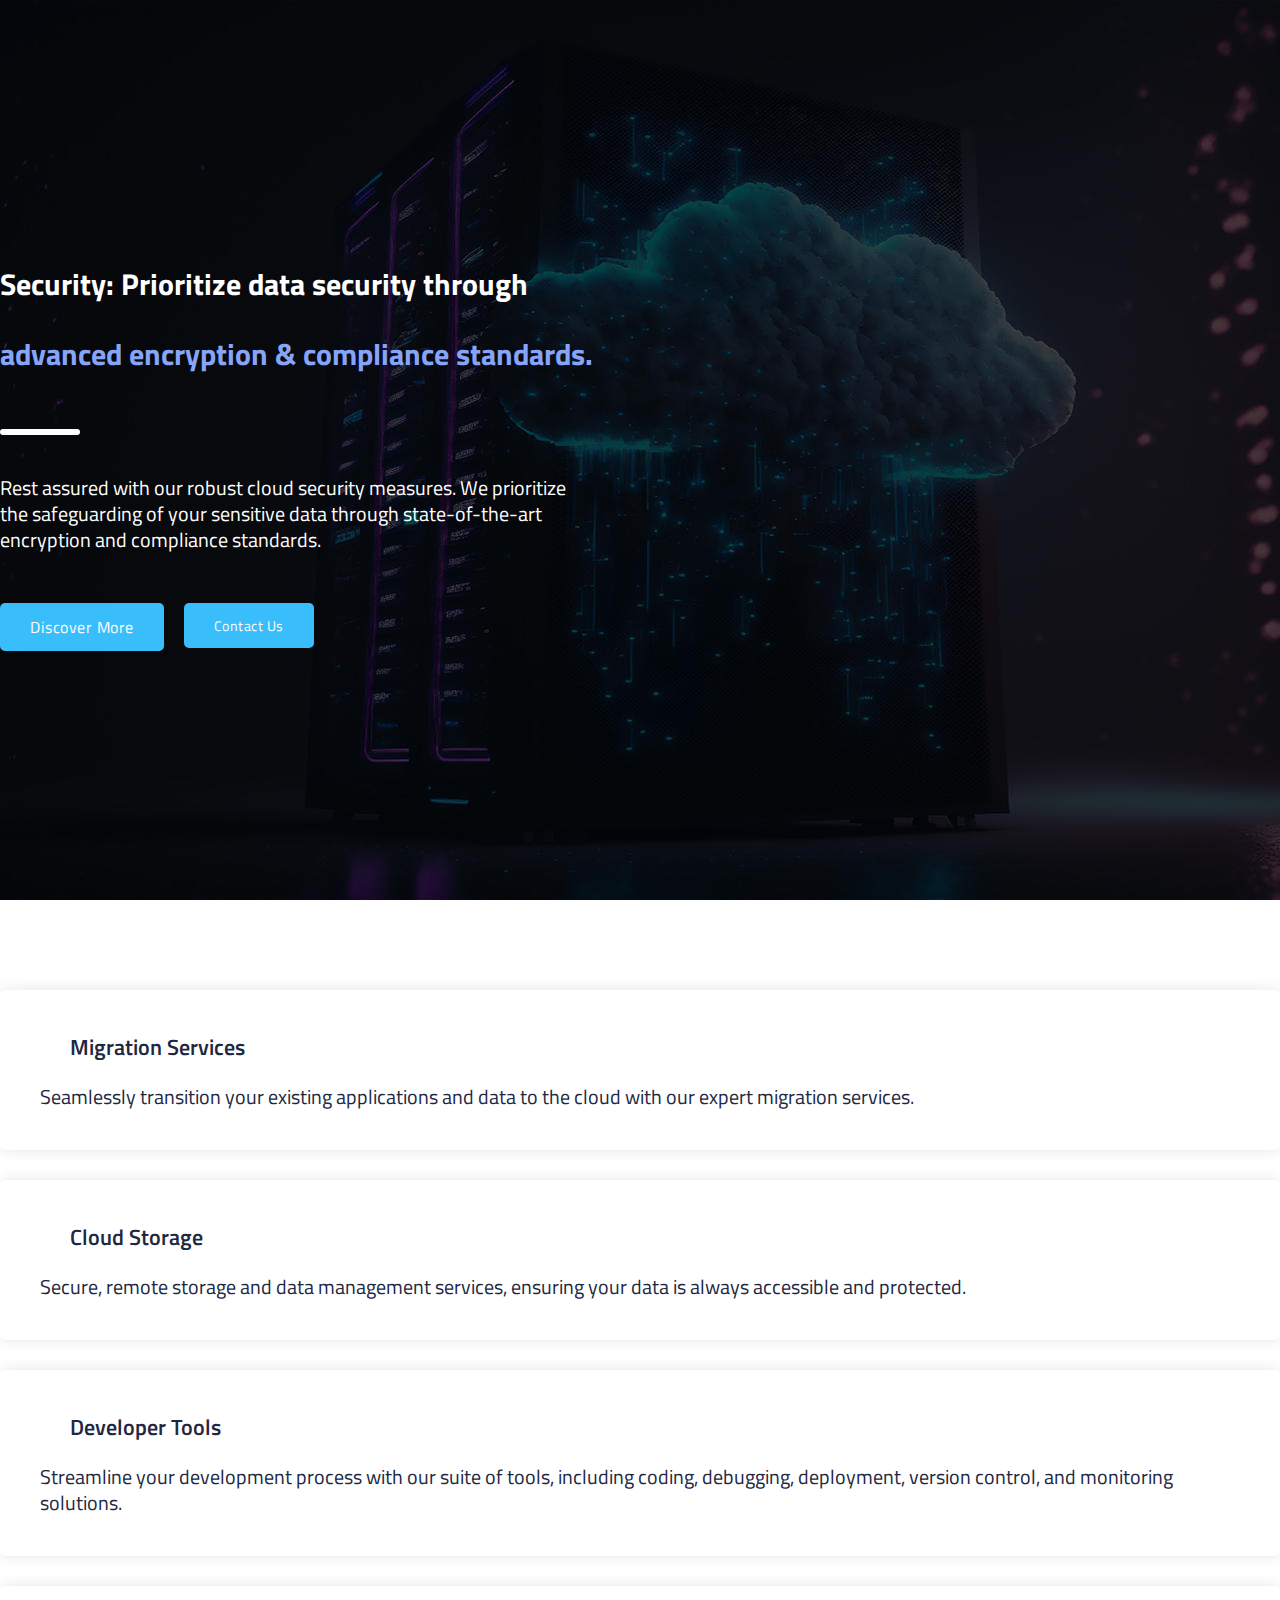
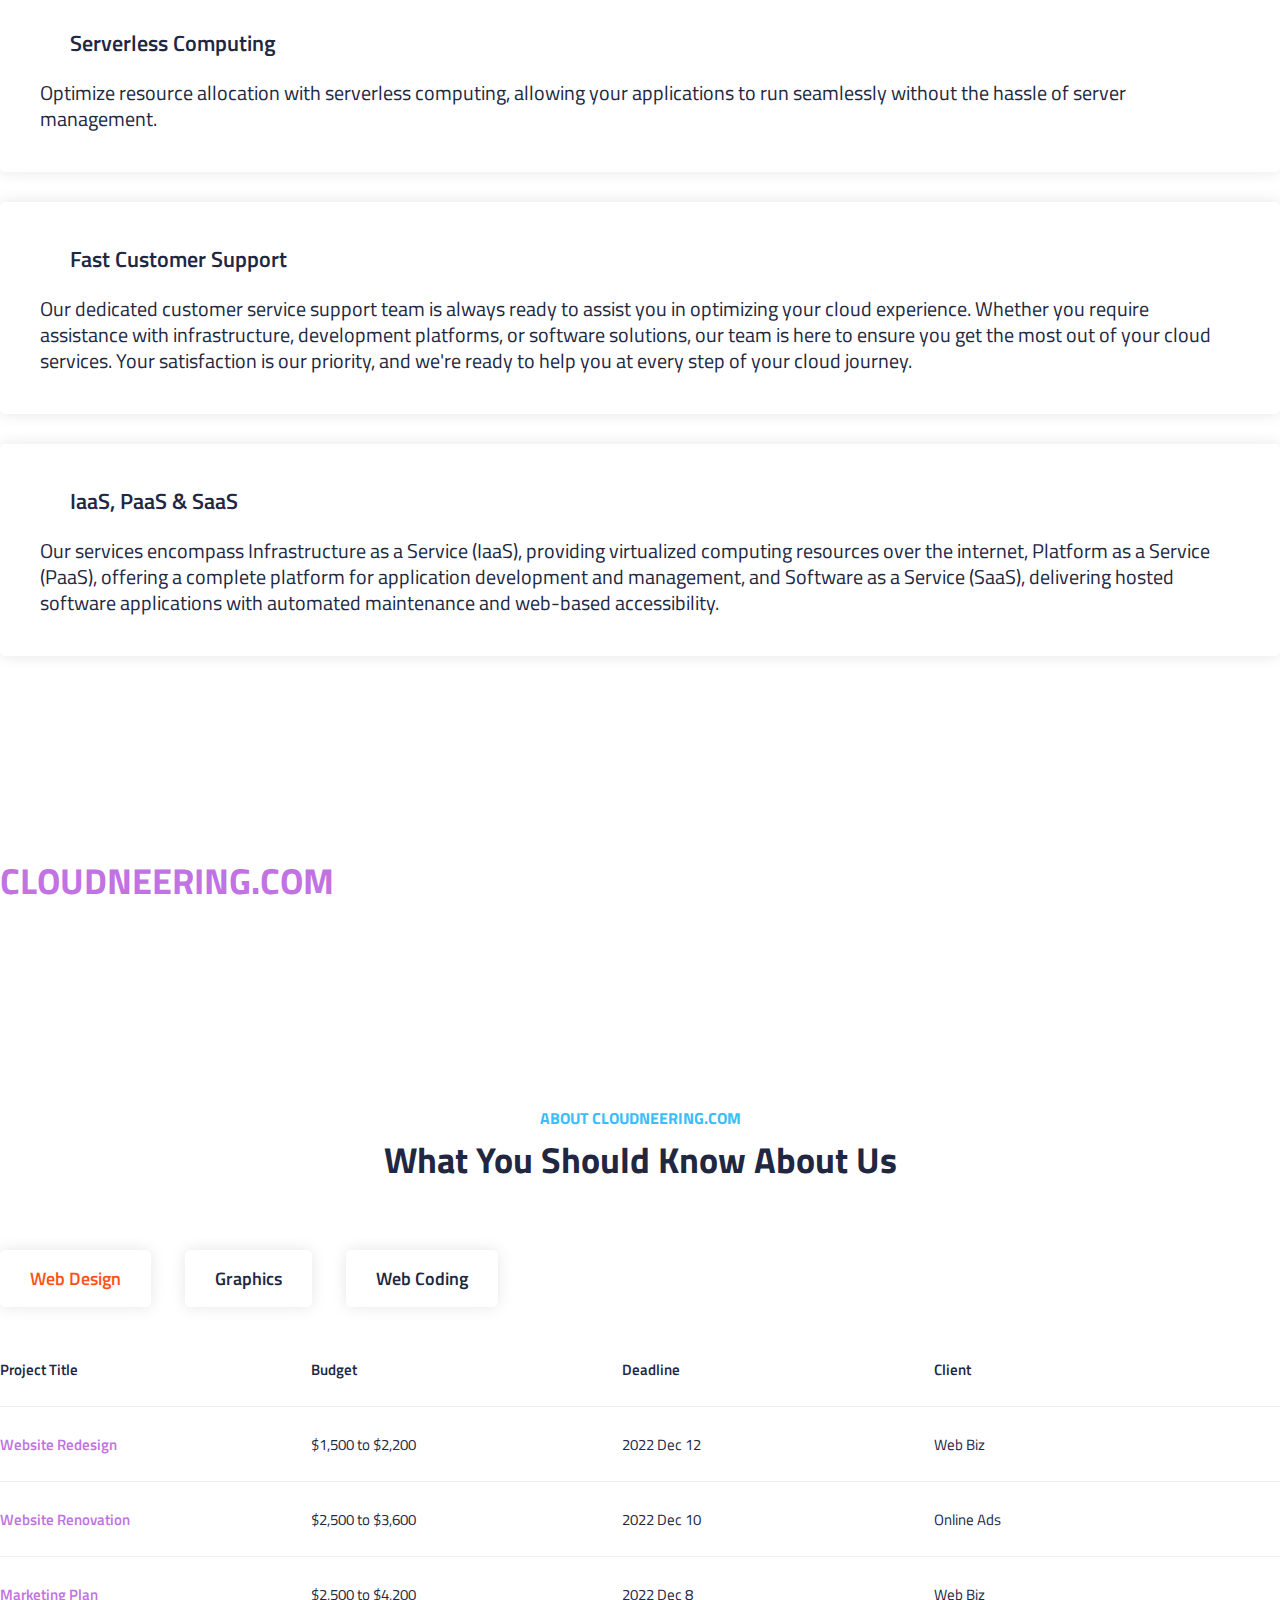
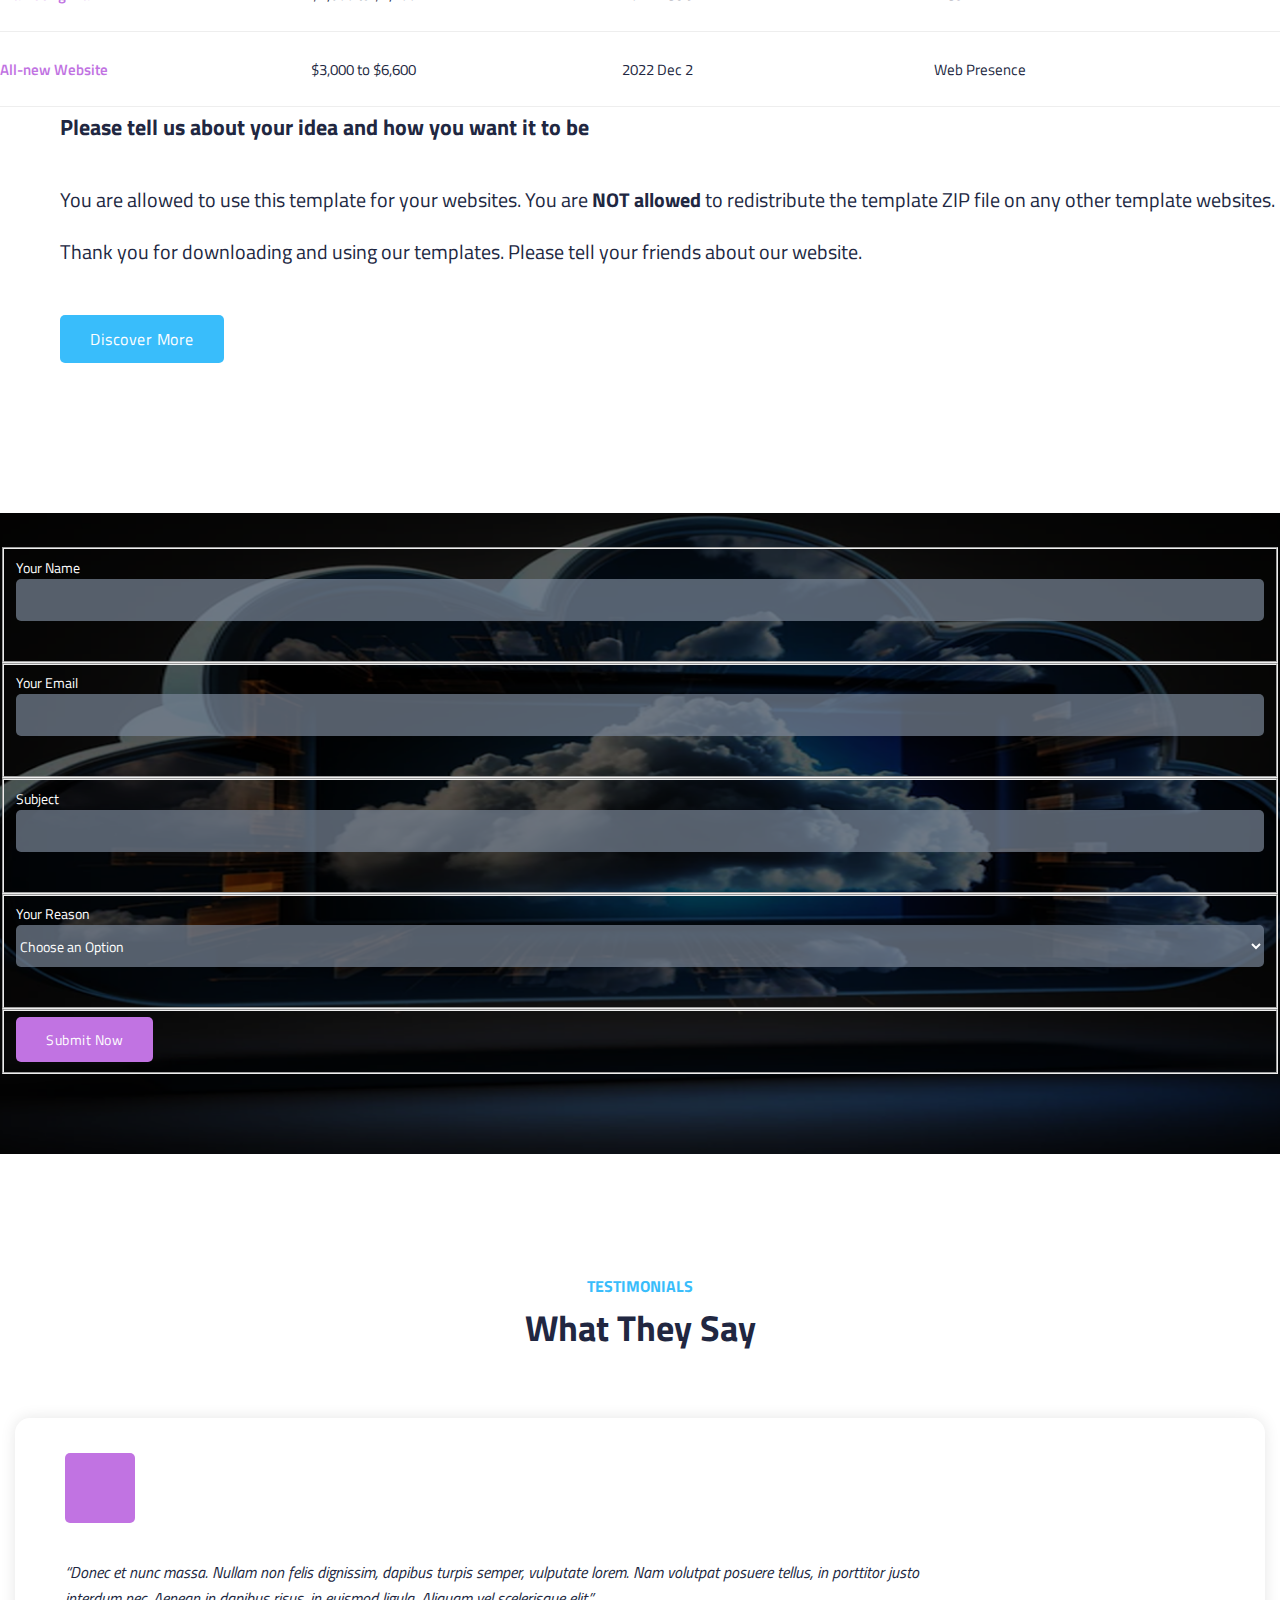
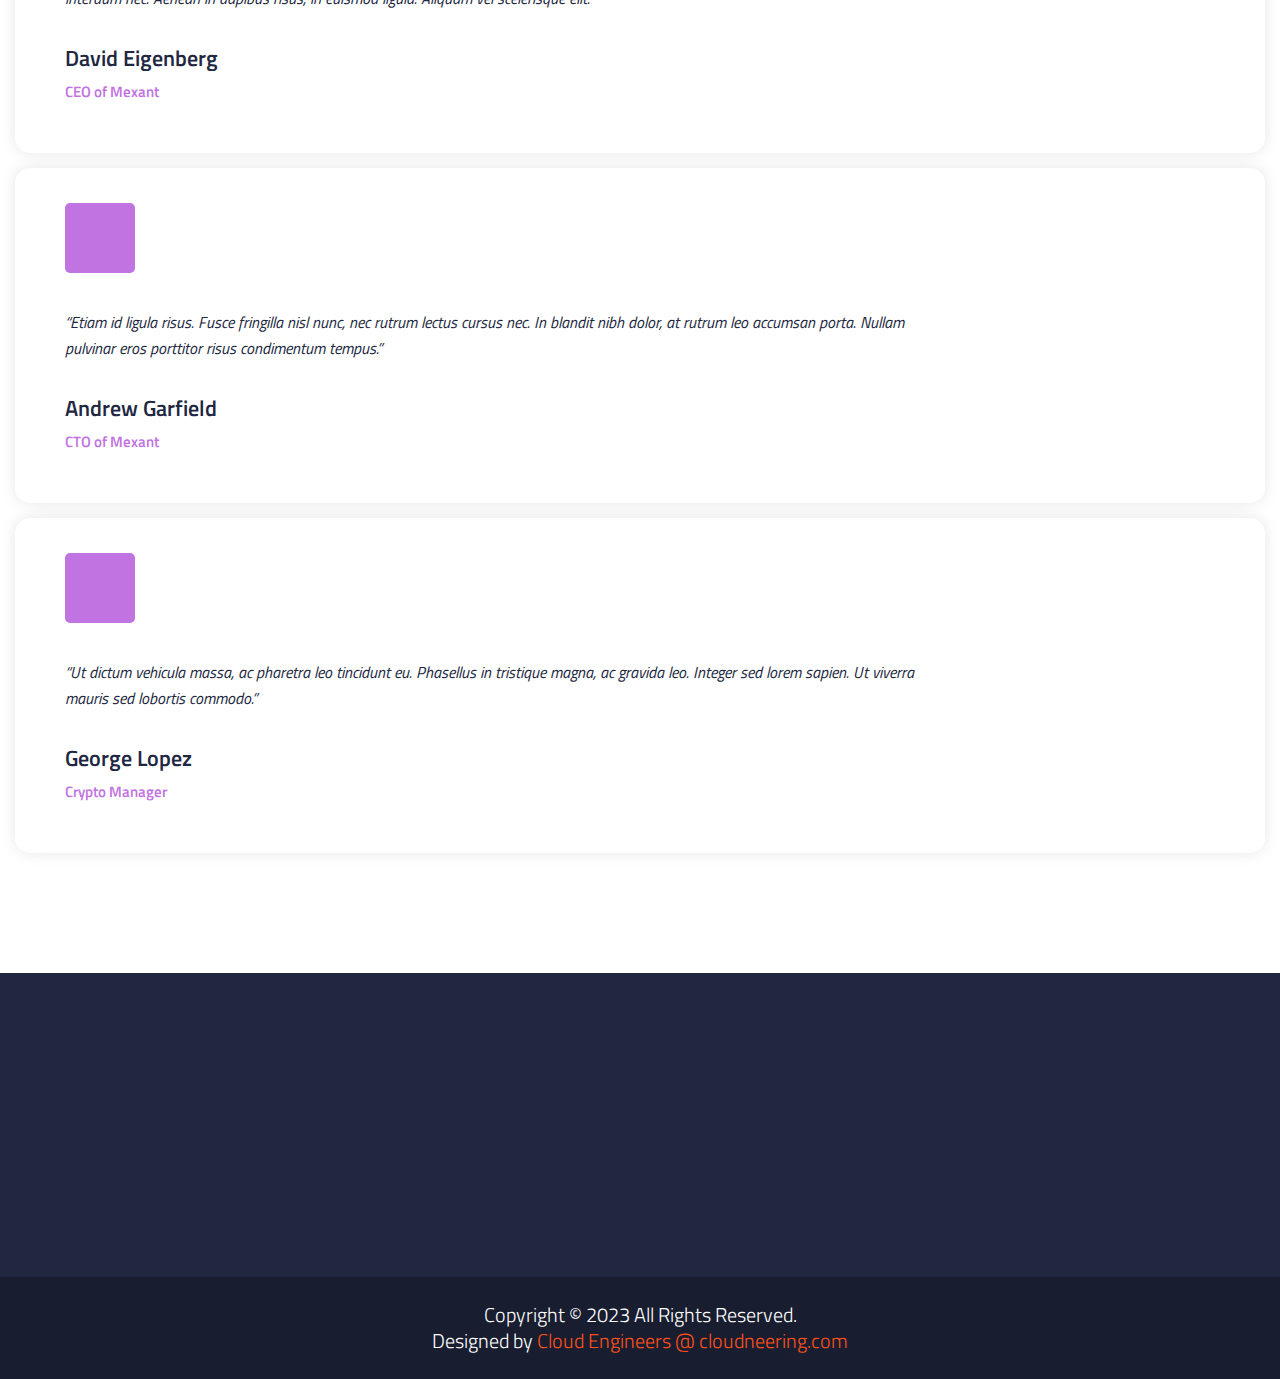
==== index.html @ 6d10576a "Updated the footer" ====
<!DOCTYPE html>
<html lang="en">

  <head>

    <meta charset="utf-8">
    <meta name="viewport" content="width=device-width, initial-scale=1, shrink-to-fit=no">
    <meta name="description" content="">
    <meta name="author" content="">
    <link href="https://fonts.googleapis.com/css2?family=Poppins:wght@100;200;300;400;500;600;700;800;900&display=swap" rel="stylesheet">

    <title>Cloudneering</title>

    <!-- Bootstrap core CSS -->
    <link href="vendor/bootstrap/css/bootstrap.min.css" rel="stylesheet">
    


    <!-- Additional CSS Files -->
    <link rel="stylesheet" href="assets/css/fontawesome.css">
    <link rel="stylesheet" href="assets/css/templatemo-574-mexant.css">
    <link rel="stylesheet" href="assets/css/owl.css">
    <link rel="stylesheet" href="assets/css/animate.css">
    <link rel="stylesheet" href="https://unpkg.com/swiper@7/swiper-bundle.min.css">
<!--

TemplateMo 574 Mexant

https://templatemo.com/tm-574-mexant

-->
  </head>

<body>


  <!-- ***** Header Area Start ***** -->
  <header class="header-area header-sticky">
      <div class="container">
          <div class="row">
              <div class="col-12">
                  <nav class="main-nav">
                      <!-- ***** Logo Start ***** -->
                      <a href="index.html" class="logo">
                          <img src="assets/images/logo.png" alt="">
                      </a>
                      <!-- ***** Logo End ***** -->
                      <!-- ***** Menu Start ***** -->
                      <ul class="nav">
                          <li class="scroll-to-section"><a href="#top" class="active">Home</a></li>
                          <li class="scroll-to-section"><a href="#services">Services</a></li>
                          <li class="scroll-to-section"><a href="#about">About</a></li>
                          <li class="has-sub">
                              <a href="javascript:void(0)">Pages</a>
                              <ul class="sub-menu">
                                  <li><a href="about-us.html">About Us</a></li>
                                  <li><a href="our-services.html">Our Services</a></li>
                                  <li><a href="contact-us.html">Contact Us</a></li>
                              </ul>
                          </li>
                          <li class="scroll-to-section"><a href="#testimonials">Testimonials</a></li>
                          <li><a href="contact-us.html">Contact Support</a></li> 
                      </ul>        
                      <a class='menu-trigger'>
                          <span>Menu</span>
                      </a>
                      <!-- ***** Menu End ***** -->
                  </nav>
              </div>
          </div>
      </div>
  </header>
  <!-- ***** Header Area End ***** -->

  <!-- ***** Main Banner Area Start ***** -->
  <div class="swiper-container" id="top">
    <div class="swiper-wrapper">
      <div class="swiper-slide">
        <div class="slide-inner" style="background-image:url(assets/images/slide-01.jpg)">
          <div class="container">
            <div class="row">
              <div class="col-lg-8">
                <div class="header-text">
                  <h2>Cost Efficiency: <em>Optimize your IT spending  </em>with cloud solutions that invest wisely in scalable resources.</h2>
                  <div class="div-dec"></div>
                  <p>Optimizing IT spending with cloud solutions involves a strategic approach to managing your organization's technology resources more efficiently and cost-effectively.</p>
                  <div class="buttons">
                    <div class="orange-button">
                      <a href="#">Contact Us</a>
                    </div>
                  </div>
                </div>
              </div>
            </div>
          </div>
        </div>
      </div>
      <div class="swiper-slide">
        <div class="slide-inner" style="background-image:url(assets/images/slide-02.jpg)">
          <div class="container">
            <div class="row">
              <div class="col-lg-8">
                <div class="header-text">
                  <h2><em>Scalability:</em> Effortlessly scale resources to match growth with agile cloud services.</h2>
                  <div class="div-dec"></div>
                  <p>Our cloud services provide the agility your business requires. You can effortlessly scale resources up or down, ensuring your IT environment evolves with your growth.</p>
                  <div class="buttons">
                    <div class="green-button">
                      <a href="#">Discover More</a>
                    </div>
                    <div class="orange-button">
                      <a href="#">Contact Us</a>
                    </div>
                  </div>
                </div>
              </div>
            </div>
          </div>
        </div>
      </div>
      <div class="swiper-slide">
        <div class="slide-inner" style="background-image:url(assets/images/slide-03.jpg)">
          <div class="container">
            <div class="row">
              <div class="col-lg-8">
                <div class="header-text">
                  <h2>Security: Prioritize data security through <em>advanced encryption &amp; compliance standards.</em></h2>
                  <div class="div-dec"></div>
                  <p>Rest assured with our robust cloud security measures. We prioritize the safeguarding of your sensitive data through state-of-the-art encryption and compliance standards.</p>
                  <div class="buttons">
                    <div class="green-button">
                      <a href="#">Discover More</a>
                    </div>
                    <div class="orange-button">
                      <a href="#">Contact Us</a>
                    </div>
                  </div>
                </div>
              </div>
            </div>
          </div>
        </div>
      </div>
    </div>
    <div class="swiper-button-next swiper-button-white"></div>
    <div class="swiper-button-prev swiper-button-white"></div>
  </div>

  <!-- ***** Main Banner Area End ***** -->

  <section class="services" id="services">
    <div class="container">
      <div class="row">
        <div class="col-lg-6">
          <div class="service-item">
            <i class="fas fa-archive"></i>
            <h4>Migration Services</h4>
            <p>Seamlessly transition your existing applications and data to the cloud with our expert migration services.</p>
          </div>
        </div>
        <div class="col-lg-6">
          <div class="service-item">
            <i class="fas fa-cloud"></i>
            <h4>Cloud Storage</h4>
            <p>Secure, remote storage and data management services, ensuring your data is always accessible and protected.</p>
          </div>
        </div>
        <div class="col-lg-6">
          <div class="service-item">
            <i class="fas fa-charging-station"></i>
            <h4>Developer Tools</h4>
            <p>Streamline your development process with our suite of tools, including coding, debugging, deployment, version control, and monitoring solutions.</p>
          </div>
        </div>
        <div class="col-lg-6">
          <div class="service-item">
            <i class="fas fa-suitcase"></i>
            <h4>Serverless Computing</h4>
            <p>Optimize resource allocation with serverless computing, allowing your applications to run seamlessly without the hassle of server management.</p>
          </div>
        </div>
        <div class="col-lg-6">
          <div class="service-item">
            <i class="fas fa-archway"></i>
            <h4>Fast Customer Support</h4>
            <p>Our dedicated customer service support team is always ready to assist you in optimizing your cloud experience. Whether you require assistance with infrastructure, development platforms, or software solutions, our team is here to ensure you get the most out of your cloud services. Your satisfaction is our priority, and we're ready to help you at every step of your cloud journey.</p>
          </div>
        </div>
        <div class="col-lg-6">
          <div class="service-item">
            <i class="fas fa-puzzle-piece"></i>
            <h4>IaaS, PaaS & SaaS</h4>
            <p>Our services encompass Infrastructure as a Service (IaaS), providing virtualized computing resources over the internet, Platform as a Service (PaaS), offering a complete platform for application development and management, and Software as a Service (SaaS), delivering hosted software applications with automated maintenance and web-based accessibility.</p>
          </div>
        </div>
      </div>
    </div>
  </section>

  <section class="simple-cta">
    <div class="container">
      <div class="row">
        <div class="col-lg-5">
          <h4><strong><em>CLOUDNEERING.COM </em></strong>Your cloud solutions partner!</h4>
        </div>
        <div class="col-lg-7">
        </div>
      </div>
    </div>
  </section>

  <section class="about-us" id="about">
    <div class="container">
      <div class="row">
        <div class="col-lg-6 offset-lg-3">
          <div class="section-heading">
            <h6>About Cloudneering.com</h6>
            <h4>What you should know about us</h4>
          </div>
        </div>
        <div class="col-lg-8">
          <div class="naccs">
            <div class="tabs">
              <div class="row">
                <div class="col-lg-12">
                  <div class="menu">
                    <div class="active gradient-border"><span>Web Design</span></div>
                    <div class="gradient-border"><span>Graphics</span></div>
                    <div class="gradient-border"><span>Web Coding</span></div>
                  </div>
                </div>
                <div class="col-lg-12">
                  <ul class="nacc">
                    <li class="active">
                      <div>
                        <div class="main-list">
                          <span class="title">Project Title</span>
                          <span class="title">Budget</span>
                          <span class="title">Deadline</span>
                          <span class="title">Client</span>
                        </div>
                        <div class="list-item">
                          <span class="item item-title">Website Redesign</span>
                          <span class="item">$1,500 to $2,200</span>
                          <span class="item">2022 Dec 12</span>
                          <span class="item">Web Biz</span>
                        </div>
                        <div class="list-item">
                          <span class="item item-title">Website Renovation</span>
                          <span class="item">$2,500 to $3,600</span>
                          <span class="item">2022 Dec 10</span>
                          <span class="item">Online Ads</span>
                        </div>
                        <div class="list-item">
                          <span class="item item-title">Marketing Plan</span>
                          <span class="item">$2,500 to $4,200</span>
                          <span class="item">2022 Dec 8</span>
                          <span class="item">Web Biz</span>
                        </div>
                        <div class="list-item last-item">
                          <span class="item item-title">All-new Website</span>
                          <span class="item">$3,000 to $6,600</span>
                          <span class="item">2022 Dec 2</span>
                          <span class="item">Web Presence</span>
                        </div>
                      </div>
                    </li>
                    <li>
                      <div>
                        <div class="main-list">
                          <span class="title">Project Title</span>
                          <span class="title">Budget</span>
                          <span class="title">Deadline</span>
                          <span class="title">Client</span>
                        </div>
                        <div class="list-item">
                          <span class="item item-title">Graphics Redesign</span>
                          <span class="item">$500 to $800</span>
                          <span class="item">2022 Nov 24</span>
                          <span class="item">Media One</span>
                        </div>
                        <div class="list-item">
                          <span class="item item-title">Digital Graphics</span>
                          <span class="item">$1,500 to $3,000</span>
                          <span class="item">2022 Nov 18</span>
                          <span class="item">Second Media</span>
                        </div>
                        <div class="list-item">
                          <span class="item item-title">New Artworks</span>
                          <span class="item">$2,200 to $4,400</span>
                          <span class="item">2022 Nov 10</span>
                          <span class="item">Artwork Push</span>
                        </div>
                        <div class="list-item last-item">
                          <span class="item item-title">Complex Arts</span>
                          <span class="item">$1,100 to $2,400</span>
                          <span class="item">2022 Nov 3</span>
                          <span class="item">Media One</span>
                        </div>
                    </li>
                    <li>
                      <div>
                        <div class="main-list">
                          <span class="title">Project Title</span>
                          <span class="title">Budget</span>
                          <span class="title">Estimated</span>
                          <span class="title">Technology</span>
                        </div>
                        <div class="list-item">
                          <span class="item item-title">Backend Coding</span>
                          <span class="item">$2,000 to $5,000</span>
                          <span class="item">2022 Nov 28</span>
                          <span class="item">PHP MySQL</span>
                        </div>
                        <div class="list-item">
                          <span class="item item-title">New Web App</span>
                          <span class="item">$1,500 to $3,000</span>
                          <span class="item">2022 Nov 18</span>
                          <span class="item">Python Programming</span>
                        </div>
                        <div class="list-item">
                          <span class="item item-title">Frontend Interactions</span>
                          <span class="item">$3,000 to $6,000</span>
                          <span class="item">2022 Nov 10</span>
                          <span class="item">JavaScripts</span>
                        </div>
                        <div class="list-item last-item">
                          <span class="item item-title">Video Creations</span>
                          <span class="item">$1,800 to $4,400</span>
                          <span class="item">2022 Nov 3</span>
                          <span class="item">Multimedia</span>
                        </div>
                      </div>
                    </li>
                  </ul>
                </div>
              </div>
            </div>
          </div>
        </div>
        <div class="col-lg-4">
          <div class="right-content">
            <h4>Please tell us about your idea and how you want it to be</h4>
            <p>You are allowed to use this template for your websites. You are <b>NOT allowed</b> to redistribute the template ZIP file on any other template websites.<br><br>Thank you for downloading and using our templates. Please tell your friends about our website.</p>
            <div class="green-button">
              <a href="about-us.html">Discover More</a>
            </div>
          </div>
        </div>
      </div>
    </div>
  </section>

  <section class="calculator">
    <div class="container">
      <div class="row">
        <div class="col-lg-7">
          <div class="left-image">
            <img src="assets/images/calculator-image.png" alt="">
          </div>
        </div>
        <div class="col-lg-5">
          <div class="section-heading">
            <h4>Get Cloud related info</h4>
          </div>
          <form id="calculate" action="" method="get">
            <div class="row">
              <div class="col-lg-6">
                <fieldset>
                  <label for="name">Your Name</label>
                  <input type="name" name="name" id="name" placeholder="" autocomplete="on" required>
                </fieldset>
              </div>
              <div class="col-lg-6">
                <fieldset>
                  <label for="email">Your Email</label>
                  <input type="text" name="email" id="email" pattern="[^ @]*@[^ @]*" placeholder="" required="">
                </fieldset>
              </div>
              <div class="col-lg-12">
                <fieldset>
                  <label for="subject">Subject</label>
                  <input type="subject" name="subject" id="subject" placeholder="" autocomplete="on" >
                </fieldset>
              </div>
              <div class="col-lg-12">
                <fieldset>
                  <label for="chooseOption" class="form-label">Your Reason</label>
                  <select name="Category" class="form-select" aria-label="Default select example" id="chooseOption" onchange="this.form.click()">
                      <option selected>Choose an Option</option>
                      <option type="checkbox" name="option1" value="Online Banking">Migrating to cloud</option>
                      <option value="Financial Control">Having issues with deployed services</option>
                      <option value="Yearly Profit">General enjuiry</option>
                      <option value="Crypto Investment">Pricing and other reasons</option>
                  </select>
              </fieldset>
              </div>
              <div class="col-lg-12">
                <fieldset>
                  <button type="submit" id="form-submit" class="orange-button">Submit Now</button>
                </fieldset>
              </div>
            </div>
          </form>
        </div>
      </div>
    </div>
  </section>

  <section class="testimonials" id="testimonials">
    <div class="container">
      <div class="row">
        <div class="col-lg-6 offset-lg-3">
          <div class="section-heading">
            <h6>Testimonials</h6>
            <h4>What They Say</h4>
          </div>
        </div>
        <div class="col-lg-10 offset-lg-1">
          <div class="owl-testimonials owl-carousel" style="position: relative; z-index: 5;">
            <div class="item">
              <i class="fa fa-quote-left"></i>
              <p>“Donec et nunc massa. Nullam non felis dignissim, dapibus turpis semper, vulputate lorem. Nam volutpat posuere tellus, in porttitor justo interdum nec. Aenean in dapibus risus, in euismod ligula. Aliquam vel scelerisque elit.”</p>
              <h4>David Eigenberg</h4>
              <span>CEO of Mexant</span>
              <div class="right-image">
                <img src="assets/images/testimonials-01.jpg" alt="">
              </div>
            </div>
            <div class="item">
              <i class="fa fa-quote-left"></i>
              <p>“Etiam id ligula risus. Fusce fringilla nisl nunc, nec rutrum lectus cursus nec. In blandit nibh dolor, at rutrum leo accumsan porta. Nullam pulvinar eros porttitor risus condimentum tempus.”</p>
              <h4>Andrew Garfield</h4>
              <span>CTO of Mexant</span>
              <div class="right-image">
                <img src="assets/images/testimonials-01.jpg" alt="">
              </div>
            </div>
            <div class="item">
              <i class="fa fa-quote-left"></i>
              <p>“Ut dictum vehicula massa, ac pharetra leo tincidunt eu. Phasellus in tristique magna, ac gravida leo. Integer sed lorem sapien. Ut viverra mauris sed lobortis commodo.”</p>
              <h4>George Lopez</h4>
              <span>Crypto Manager</span>
              <div class="right-image">
                <img src="assets/images/testimonials-01.jpg" alt="">
              </div>
            </div>
          </div>
        </div>
      </div>
    </div>
  </section>

  <section class="partners">
    <div class="container">
      <div class="row">
        <div class="col-lg-2 col-sm-4 col-6">
          <div class="item">
            <img src="assets/images/client-01.png" alt="">
          </div>
        </div>
        <div class="col-lg-2 col-sm-4 col-6">
          <div class="item">
            <img src="assets/images/client-01.png" alt="">
          </div>
        </div>
        <div class="col-lg-2 col-sm-4 col-6">
          <div class="item">
            <img src="assets/images/client-01.png" alt="">
          </div>
        </div>
        <div class="col-lg-2 col-sm-4 col-6">
          <div class="item">
            <img src="assets/images/client-01.png" alt="">
          </div>
        </div>
        <div class="col-lg-2 col-sm-4 col-6">
          <div class="item">
            <img src="assets/images/client-01.png" alt="">
          </div>
        </div>
        <div class="col-lg-2 col-sm-4 col-6">
          <div class="item">
            <img src="assets/images/client-01.png" alt="">
          </div>
        </div>
      </div>
    </div>
  </section>

  <footer>
    <div class="container">
      <div class="row">
        <div class="col-lg-12">
          <p>Copyright © 2023 All Rights Reserved. 
          
          <br>Designed by <a title="CSS Templates" rel="sponsored" href="#" target="_blank">Cloud Engineers @ cloudneering.com</a></p>
        </div>
      </div>
    </div>
  </footer>

  <!-- Scripts -->
  <!-- Bootstrap core JavaScript -->
    <script src="vendor/jquery/jquery.min.js"></script>
    <script src="vendor/bootstrap/js/bootstrap.bundle.min.js"></script>

    <script src="assets/js/isotope.min.js"></script>
    <script src="assets/js/owl-carousel.js"></script>

    <script src="assets/js/tabs.js"></script>
    <script src="assets/js/swiper.js"></script>
    <script src="assets/js/custom.js"></script>
    <script>
        var interleaveOffset = 0.5;

      var swiperOptions = {
        loop: true,
        speed: 1000,
        grabCursor: true,
        watchSlidesProgress: true,
        mousewheelControl: true,
        keyboardControl: true,
        navigation: {
          nextEl: ".swiper-button-next",
          prevEl: ".swiper-button-prev"
        },
        on: {
          progress: function() {
            var swiper = this;
            for (var i = 0; i < swiper.slides.length; i++) {
              var slideProgress = swiper.slides[i].progress;
              var innerOffset = swiper.width * interleaveOffset;
              var innerTranslate = slideProgress * innerOffset;
              swiper.slides[i].querySelector(".slide-inner").style.transform =
                "translate3d(" + innerTranslate + "px, 0, 0)";
            }      
          },
          touchStart: function() {
            var swiper = this;
            for (var i = 0; i < swiper.slides.length; i++) {
              swiper.slides[i].style.transition = "";
            }
          },
          setTransition: function(speed) {
            var swiper = this;
            for (var i = 0; i < swiper.slides.length; i++) {
              swiper.slides[i].style.transition = speed + "ms";
              swiper.slides[i].querySelector(".slide-inner").style.transition =
                speed + "ms";
            }
          }
        }
      };

      var swiper = new Swiper(".swiper-container", swiperOptions);
    </script>
  </body>
</html>
---- assets/css/templatemo-574-mexant.css ----
/*

TemplateMo 574 Mexant

https://templatemo.com/tm-574-mexant

*/

/* ---------------------------------------------
Table of contents
------------------------------------------------
01. font & reset css
02. reset
03. global styles
04. header
05. banner
06. features
07. testimonials
08. contact
09. footer
10. preloader
11. search
12. portfolio

--------------------------------------------- */
/* 
---------------------------------------------
font & reset css
--------------------------------------------- 
*/
@import url('https://fonts.googleapis.com/css2?family=Titillium+Web:wght@400;600;700&display=swap');
/* 
---------------------------------------------
reset
--------------------------------------------- 
*/
html, body, div, span, applet, object, iframe, h1, h2, h3, h4, h5, h6, p, blockquote, div
pre, a, abbr, acronym, address, big, cite, code, del, dfn, em, font, img, ins, kbd, q,
s, samp, small, strike, strong, sub, sup, tt, var, b, u, i, center, dl, dt, dd, ol, ul, li,
figure, header, nav, section, article, aside, footer, figcaption {
  margin: 0;
  padding: 0;
  border: 0;
  outline: 0;
}

* {
  font-family: 'Titillium Web', Arial, sans-serif;
}

.clearfix:after {
  content: ".";
  display: block;
  clear: both;
  visibility: hidden;
  line-height: 0;
  height: 0;
}

.clearfix {
  display: inline-block;
}

html[xmlns] .clearfix {
  display: block;
}

* html .clearfix {
  height: 1%;
}

ul, li {
  padding: 0;
  margin: 0;
  list-style: none;
}

header, nav, section, article, aside, footer, hgroup {
  display: block;
}

* {
  box-sizing: border-box;
}

html, body {
  font-family: 'Poppins', sans-serif;
  font-weight: 400;
  background-color: #fff;
  font-size: 16px;
  -ms-text-size-adjust: 100%;
  -webkit-font-smoothing: antialiased;
  -moz-osx-font-smoothing: grayscale;
}

a {
  text-decoration: none !important;
}

h1, h2, h3, h4, h5, h6 {
  margin-top: 0px;
  margin-bottom: 0px;
  color: #212741;
}

ul {
  margin-bottom: 0px;
}

p {
  font-size: 20px;
  line-height: 26px;
  color: #212741;
}

img {
  width: 100%;
  overflow: hidden;
  margin-left: 10px;
}

/* 
---------------------------------------------
global styles
--------------------------------------------- 
*/
html,
body {
  background: #fff;
  font-family: 'Poppins', sans-serif;
}

::selection {
  background: #39bdfb;
  color: #fff;
}

::-moz-selection {
  background: #c173e2;
  color: #fff;
}

@media (max-width: 991px) {
  html, body {
    overflow-x: hidden;
  }
  .mobile-top-fix {
    margin-top: 30px;
    margin-bottom: 0px;
  }
  .mobile-bottom-fix {
    margin-bottom: 30px;
  }
  .mobile-bottom-fix-big {
    margin-bottom: 60px;
  }
}

.green-button a {
  font-size: 16px;
  color: #fff;
  background-color: #39bdfb;
  padding: 12px 30px;
  display: inline-block;
  border-radius: 5px;
  font-weight: 500;
  text-transform: capitalize;
  letter-spacing: 0.5px;
  transition: all .3s;
}

.green-button a:hover {
  opacity: 0.9;
  background-color: #9c3ec5;
}

.orange-button a {
  font-size: 14px;
  color: #fff;
  background-color: #39bdfb;
  padding: 12px 30px;
  display: inline-block;
  border-radius: 5px;
  font-weight: 500;
  text-transform: capitalize;
  letter-spacing: 0.5px;
  transition: all .3s;
}

.orange-button a:hover {
  opacity: 0.9;
  background-color: #9c3ec5;
}

section {
  margin-top: 120px;
}

.section-heading {
  position: relative;
  z-index: 2;
  margin-top: 0px;
  text-align: center;
  margin-bottom: 70px;
}

.section-heading h6 {
  font-size: 16px;
  text-transform: uppercase;
  color: #39bdfb;
  font-weight: 700;
}

.section-heading h4 {
  margin-top: 10px;
  line-height: 40px;
  font-size: 36px;
  font-weight: 700;
  text-transform: capitalize;
  color: #212741;
}

.section-heading p {
  margin-top: 30px;
}


/* 
---------------------------------------------
header
--------------------------------------------- 
*/
.background-header {
  background-color: #212741;
  height: 80px!important;
  position: fixed!important;
  top: 0!important;
  left: 0;
  right: 0;
  box-shadow: 0px 0px 10px rgba(0,0,0,0.15)!important;
}

.header-area {
  background-image: url(../images/header-bg.png);
  background-size: contain;
  background-repeat: no-repeat;
  background-position: center;
  position: absolute;
  height: 110px;
  top: 0;
  left: 0;
  right: 0;
  z-index: 100;
  -webkit-transition: all .5s ease 0s;
  -moz-transition: all .5s ease 0s;
  -o-transition: all .5s ease 0s;
  transition: all .5s ease 0s;
}

.header-area .main-nav {
  min-height: 80px;
  background: transparent;
}

.header-area .main-nav .logo {
  line-height: 120px;
  color: #fff;
  font-size: 28px;
  font-weight: 700;
  text-transform: uppercase;
  letter-spacing: 2px;
  float: left;
  -webkit-transition: all 0.3s ease 0s;
  -moz-transition: all 0.3s ease 0s;
  -o-transition: all 0.3s ease 0s;
  transition: all 0.3s ease 0s;
}

.background-header .main-nav .logo {
  line-height: 80px;
  width: 160px;
}

.background-header .nav {
  margin-top: 18px !important;
}

.header-area .main-nav .nav {
  float: right;
  margin-top: -110px;
  margin-right: -90px;
  background-color: transparent;
  -webkit-transition: all 0.3s ease 0s;
  -moz-transition: all 0.3s ease 0s;
  -o-transition: all 0.3s ease 0s;
  transition: all 0.3s ease 0s;
  position: relative;
  z-index: 999;
}

.header-area .main-nav .nav li {
  padding-left: 25px;
  padding-right: 25px;
}

.header-area .main-nav .nav li:last-child {
  padding-right: 0px;
}

.header-area .main-nav .nav li a {
  display: block;
  font-weight: 300;
  font-size: 18px;
  text-transform: capitalize;
  color: #fff;
  -webkit-transition: all 0.3s ease 0s;
  -moz-transition: all 0.3s ease 0s;
  -o-transition: all 0.3s ease 0s;
  transition: all 0.3s ease 0s;
  height: 40px;
  line-height: 40px;
  border: transparent;
  letter-spacing: 1px;
}

.header-area .main-nav .nav li:last-child a {
  font-size: 14px;
  color: #fff;
  background-color: #39bdfb;
  padding: 10px 20px !important;
  display: inline-block;
  border-radius: 5px;
  font-weight: 500;
  text-transform: capitalize;
  height: auto;
  line-height: 25px;
  letter-spacing: 0.5px;
  transition: all .3s;
}

.header-area .main-nav .nav li:last-child a:hover {
  color: #fff;
  background-color: #c173e2;
}

.header-area .main-nav .nav li.has-sub ul.sub-menu li:last-child a,
.background-header .main-nav .nav li.has-sub ul.sub-menu li:last-child a {
  margin-left: 0px;
  padding-left: 0px;
  padding-right: 0px;
  border-radius: 0px;
  padding-top: 0px !important;
  height: 40px;
}


.header-area .main-nav .nav li.has-sub ul.sub-menu li:last-child a:hover,
.background-header .main-nav .nav li.has-sub ul.sub-menu li:last-child a:hover {
  padding-left: 25px !important;
}

.header-area .main-nav .nav li:hover a,
.header-area .main-nav .nav li a.active {
  color: #c173e2;
}

.background-header .main-nav .nav li:hover a,
.background-header .main-nav .nav li a.active {
  color: #c173e2;
  opacity: 1;
  border-radius: 3px;
  color: white;
  

}

.header-area .main-nav .nav li.has-sub {
  position: relative;
  padding-right: 15px;
}

.header-area .main-nav .nav li.has-sub:after {
  font-family: FontAwesome;
  content: "\f107";
  font-size: 12px;
  color: #fff;
  position: absolute;
  right: 2px;
  top: 12px;
}

.header-area .main-nav .nav li.has-sub ul.sub-menu {
  position: absolute;
  width: 140px;
  background-color: #fff;
  box-shadow: 0 2px 28px 0 rgba(0, 0, 0, 0.06);
  overflow: hidden;
  top: 40px;
  border-radius: 5px;
  opacity: 0;
  transition: all .3s;
  transform: translateY(+2em);
  visibility: hidden;
  z-index: -1;
}

.header-area .main-nav .nav li.has-sub ul.sub-menu li {
  margin-left: 0px;
  padding-left: 0px;
  padding-right: 0px;
}

.header-area .main-nav .nav li.has-sub ul.sub-menu li a {
  opacity: 1;
  display: block;
  background: #f7f7f7;
  color: #2a2a2a!important;
  padding-left: 20px;
  height: 40px;
  line-height: 40px;
  -webkit-transition: all 0.3s ease 0s;
  -moz-transition: all 0.3s ease 0s;
  -o-transition: all 0.3s ease 0s;
  transition: all 0.3s ease 0s;
  position: relative;
  font-size: 14px;
  font-weight: 400;
  border-bottom: 1px solid #eee;
}

.header-area .main-nav .nav li.has-sub ul li a:hover {
  background: #fff;
  color: #4991fc!important;
  padding-left: 25px;
}

.header-area .main-nav .nav li.has-sub ul li a:hover:before {
  width: 3px;
}

.header-area .main-nav .nav li.has-sub:hover ul.sub-menu {
  visibility: visible;
  opacity: 1;
  z-index: 1;
  transform: translateY(0%);
  transition-delay: 0s, 0s, 0.3s;
}

.header-area .main-nav .menu-trigger {
  cursor: pointer;
  display: block;
  position: absolute;
  top: 33px;
  width: 32px;
  height: 40px;
  text-indent: -9999em;
  z-index: 99;
  right: 40px;
  display: none;
}

.background-header .main-nav .menu-trigger {
  top: 23px;
}

.header-area .main-nav .menu-trigger span,
.header-area .main-nav .menu-trigger span:before,
.header-area .main-nav .menu-trigger span:after {
  -moz-transition: all 0.4s;
  -o-transition: all 0.4s;
  -webkit-transition: all 0.4s;
  transition: all 0.4s;
  background-color: #fff;
  display: block;
  position: absolute;
  width: 30px;
  height: 2px;
  left: 0;
}

.background-header .main-nav .menu-trigger span,
.background-header .main-nav .menu-trigger span:before,
.background-header .main-nav .menu-trigger span:after {
  background-color: #fff;
}

.header-area .main-nav .menu-trigger span:before,
.header-area .main-nav .menu-trigger span:after {
  -moz-transition: all 0.4s;
  -o-transition: all 0.4s;
  -webkit-transition: all 0.4s;
  transition: all 0.4s;
  background-color: #fff;
  display: block;
  position: absolute;
  width: 30px;
  height: 2px;
  left: 0;
  width: 75%;
}

.background-header .main-nav .menu-trigger span:before,
.background-header .main-nav .menu-trigger span:after {
  background-color: #fff;
}

.header-area .main-nav .menu-trigger span:before,
.header-area .main-nav .menu-trigger span:after {
  content: "";
}

.header-area .main-nav .menu-trigger span {
  top: 16px;
}

.header-area .main-nav .menu-trigger span:before {
  -moz-transform-origin: 33% 100%;
  -ms-transform-origin: 33% 100%;
  -webkit-transform-origin: 33% 100%;
  transform-origin: 33% 100%;
  top: -10px;
  z-index: 10;
}

.header-area .main-nav .menu-trigger span:after {
  -moz-transform-origin: 33% 0;
  -ms-transform-origin: 33% 0;
  -webkit-transform-origin: 33% 0;
  transform-origin: 33% 0;
  top: 10px;
}

.header-area .main-nav .menu-trigger.active span,
.header-area .main-nav .menu-trigger.active span:before,
.header-area .main-nav .menu-trigger.active span:after {
  background-color: transparent;
  width: 100%;
}

.header-area .main-nav .menu-trigger.active span:before {
  -moz-transform: translateY(6px) translateX(1px) rotate(45deg);
  -ms-transform: translateY(6px) translateX(1px) rotate(45deg);
  -webkit-transform: translateY(6px) translateX(1px) rotate(45deg);
  transform: translateY(6px) translateX(1px) rotate(45deg);
  background-color: #fff;
}

.background-header .main-nav .menu-trigger.active span:before {
  background-color: #fff;
}

.header-area .main-nav .menu-trigger.active span:after {
  -moz-transform: translateY(-6px) translateX(1px) rotate(-45deg);
  -ms-transform: translateY(-6px) translateX(1px) rotate(-45deg);
  -webkit-transform: translateY(-6px) translateX(1px) rotate(-45deg);
  transform: translateY(-6px) translateX(1px) rotate(-45deg);
  background-color: #fff;
}

.background-header .main-nav .menu-trigger.active span:after {
  background-color: #fff;
}

.header-area.header-sticky {
  min-height: 80px;
}

.header-area .nav {
  margin-top: 30px;
}

.header-area.header-sticky .nav li a.active {
  color: #39bdfb;;
}

@media (max-width: 1200px) {
  .header-area .main-nav .nav li {
    padding-left: 10px;
    padding-right: 10px;
  }
  .header-area .main-nav:before {
    display: none;
  }
}

@media (max-width: 767px) {
  .header-area .main-nav .logo {
    color: #1e1e1e;
  }
  .header-area.header-sticky .nav li a:hover,
  .header-area.header-sticky .nav li a.active {
    color: #0d93d1!important;
    opacity: 1;
  }
  .header-area.header-sticky .nav li.search-icon a {
    width: 100%;
  }
  .header-area {
    background-color: #f7f7f7;
    padding: 0px 15px;
    height: 100px;
    box-shadow: none;
    text-align: center;
  }
  .header-area .container {
    padding: 0px;
  }
  .header-area .logo {
    margin-left: 0px;
    line-height: 80px;
  }
  .header-area .menu-trigger {
    display: block !important;
  }
  .header-area .main-nav {
    overflow: hidden;
  }
  .header-area .main-nav .nav {
    float: none;
    width: 100%;
    display: none;
    -webkit-transition: all 0s ease 0s;
    -moz-transition: all 0s ease 0s;
    -o-transition: all 0s ease 0s;
    transition: all 0s ease 0s;
    margin-left: 0px;
  }
  .header-area .main-nav .nav li:first-child {
    border-top: 1px solid #eee;
  }
  .header-area.header-sticky .nav {
    margin-top: 100px !important;
  }
  .background-header.header-sticky .nav {
    margin-top: 80px !important;
  }
  .header-area .main-nav .nav li {
    width: 100%;
    background: #fff;
    border-bottom: 1px solid #eee;
    padding-left: 0px !important;
    padding-right: 0px !important;
  }
  .header-area .main-nav .nav li a {
    height: 50px !important;
    line-height: 50px !important;
    padding: 0px !important;
    border: none !important;
    background: #f7f7f7 !important;
    color: #191a20 !important;
  }
  .header-area .main-nav .nav li a:hover {
    background: #eee !important;
    color: #ff511a!important;
  }
  .header-area .main-nav .nav li.has-sub ul.sub-menu {
    position: relative;
    visibility: inherit;
    opacity: 1;
    z-index: 1;
    transform: translateY(0%);
    top: 0px;
    width: 100%;
    box-shadow: none;
    height: 0px;
    transition: all 0s;
  }
  .header-area .main-nav .nav li.submenu ul li a {
    font-size: 12px;
    font-weight: 400;
  }
  .header-area .main-nav .nav li.submenu ul li a:hover:before {
    width: 0px;
  }
  .header-area .main-nav .nav li.has-sub ul.sub-menu {
    height: auto;
  }
  .header-area .main-nav .nav li.has-sub:after {
    color: #3B566E;
    right: 30px;
    font-size: 14px;
    top: 15px;
  }
  .header-area .main-nav .nav li.submenu:hover ul, .header-area .main-nav .nav li.submenu:focus ul {
    height: 0px;
  }
}

@media (min-width: 767px) {
  .header-area .main-nav .nav {
    display: flex !important;
  }
}


/* 
---------------------------------------------
banner
--------------------------------------------- 
*/

.swiper-container {
  height: calc(100vh - 0px);
  margin: 0px;
  background-color: #212741;
}

.swiper-slide {
  overflow: hidden;
}

.slide-inner {
  position: absolute;
  width: 100%;
  height: 100%;
  left: 0;
  top: 0;
  background-size: cover;
  background-position: center;
}

.swiper-slide-active h2 {
  animation: fadeInLeft .8s;
  -webkit-animation-delay: 1s;
  animation-delay: .3s;
  opacity: 1;
}

.swiper-slide-active p {
  animation: fadeInRight .8s;
  -webkit-animation-delay: 1s;
  animation-delay: .3s;
  opacity: 1;
}

.swiper-slide-active .div-dec {
  animation: fadeIn .8s;
  -webkit-animation-delay: 1s;
  animation-delay: .3s;
  opacity: 1;
}

.swiper-slide-active .buttons .green-button,
.swiper-slide-active .buttons .orange-button {
  animation: fadeInUp .8s;
  -webkit-animation-delay: 1s;
  animation-delay: .3s;
  opacity: 1;
}

.slide-inner .header-text {
  position: absolute;
  width: 50%;
  top: 50%;
  transform: translateY(-50%);
}

.slide-inner .header-text h2 {
  position: relative;
  z-index: 2;
  font-size: 30px;
  color: #fff;
  font-weight: 700;
  opacity: 1;
  visibility: visible;
  line-height: 70px;
  margin-bottom: 40px;
 

}

.slide-inner .header-text .div-dec {
  width: 80px;
  height: 6px;
  border-radius: 3px;
  background-color: #fff;
  margin-bottom: 40px;
  opacity: 1;
  visibility: visible;
}

.slide-inner .header-text p {
  color: #fff;
  margin-right: 60px;
  margin-bottom: 50px;
  opacity: 1;
  visibility: visible;
}

.slide-inner .header-text h2 em {
  font-style: normal;
  color: #86a5fa;
}

.slide-inner .header-text .buttons {
  display: inline;
  opacity: 1;
  visibility: visible;
}

.slide-inner .header-text .buttons .green-button {
  display: inline;
  float: left;
  margin-right: 20px;
}

.swiper-button-next, .swiper-button-prev {
  color: #fff !important;
}

/*
---------------------------------------------
services
---------------------------------------------
*/ 

section.services {
  margin-top: 90px;
}

.services .service-item {
  border-radius: 5px;
  padding: 40px;
  box-shadow: 0px 0px 15px rgba(0, 0, 0, 0.1);
  margin-top: 30px;
}

.services .service-item:hover i {
  margin-top: 15px;
}

.services .service-item h4 {
  font-size: 22px;
  font-weight: 600;
  margin-bottom: 20px;
}

.services .service-item i {
  transition: all .5s;
  float: left;
  font-size: 64px;
  color: #c173e2;
  margin-bottom: 30px;
  margin-right: 30px;
}



/*
---------------------------------------------
cta
---------------------------------------------
*/

section.simple-cta {
  background-image: url(../images/cta-bg.jpg);
  background-repeat: no-repeat;
  background-position: center center;
  background-size: cover;
  width: 100%;
  padding: 80px 0px;
}

section.simple-cta .left-image {
  margin-right: 45px;
}

section.simple-cta h4 {
  font-size: 36px;
  font-weight: 700;
  color: #fff;
  line-height: 50px;
}

section.simple-cta h4 em {
  font-style: normal;
  color: #c173e2;
}

section.simple-cta h4 strong {
  color: #ff511a;
  font-weight: 700;
}

section.simple-cta p {
  color: #fff;
  margin-top: 30px;
  margin-bottom: 40px;
}

section.simple-cta .buttons {
  display: flex;
  justify-content: end;
}

section.simple-cta .buttons .orange-button {
  margin-left: 20px;
}

section.simple-cta .buttons .orange-button,
section.simple-cta .buttons .green-button {
  margin-top: 25px;
}



/*
---------------------------------------------
about us
---------------------------------------------
*/

section.about-us {
  margin-top: 90px;
}

section.about-us .section-heading {
  padding-top: 30px;
}

section.about-us .naccs {
  position: relative;
}

section.about-us .naccs .menu div {
  padding: 15px 30px;
  display: inline-block;
  text-align: center;
  border-radius: 5px !important;
  margin-right: 30px;
  font-size: 18px;
  color: #212741;
  background-color: #fff;
  cursor: pointer;
  vertical-align: middle;
  font-weight: 600;
  transition: 1s all cubic-bezier(0.075, 0.82, 0.165, 1);
  box-shadow: 0px 0px 15px rgba(0, 0, 0, 0.1);
}

section.about-us .naccs .menu div.active {
  color: #ff511a;
}

section.about-us ul.nacc {
  margin-top: 50px !important;
  position: relative;
  min-height: 100%;
  list-style: none;
  margin: 0;
  padding: 0;
}

section.about-us ul.nacc li {
  background-color: #fff;
  overflow: hidden;
  opacity: 0;
  transform: translateX(50px);
  position: absolute;
  list-style: none;
  transition: 1s all cubic-bezier(0.075, 0.82, 0.165, 1);
}

section.about-us ul.nacc li .main-list,
section.about-us ul.nacc li .list-item {
  border-bottom: 1px solid #eee;
  margin-bottom: 25px;
  padding-bottom: 25px;
}

section.about-us ul.nacc li .last-item {
  margin-bottom: 0px;
}

section.about-us ul.nacc li span.title {
  font-size: 15px;
  color: #212741;
  font-weight: 600;
  display: inline-block;
  width: 24%;
}

section.about-us ul.nacc li span.item-title {
  color: #c173e2 !important;
  font-weight: 600 !important;
}

section.about-us ul.nacc li span.item {
  font-size: 15px;
  color: #212741;
  font-weight: 400;
  display: inline-block;
  width: 24%;
}

section.about-us ul.nacc li.active {
  position: relative;
  transition-delay: 0.3s;
  z-index: 2;
  opacity: 1;
  transform: translateX(0px);
}

section.about-us .right-content {
  margin-left: 60px;
}

section.about-us .right-content h4 {
  font-size: 22px;
  font-weight: 700;
  line-height: 40px;
  margin-bottom: 40px;
}

section.about-us .right-content p {
  margin-bottom: 50px;
}


/*
---------------------------------------------
calculator
---------------------------------------------
*/

section.calculator {
  margin-top: 150px;
  background-image: url(../images/calculator-bg.jpg);
  background-repeat: no-repeat;
  background-position: center center;
  background-size: cover;
  width: 100%;
  padding: 80px 0px;
}

section.calculator .left-image {
  margin: -110px 45px -80px 0px;
}

section.calculator .section-heading {
  text-align: left;
}

section.calculator .section-heading h4 {
  color: #fff;
}

#calculate label {
  color: #fff;
  font-size: 14px;
  margin-bottom: 5px;
}

#calculate input,
#calculate select {
  background-color: rgba(121,134,151, 0.7);
  border: none;
  border-radius: 5px;
  width: 100%;
  height: 42px;
  color: #fff;
  font-size: 14px;
  margin-bottom: 30px;
  outline: none;
}

#calculate select {
  cursor: pointer;
}

#calculate button.orange-button {
  font-size: 14px;
  color: #fff;
  background-color: #c173e2;
  padding: 12px 30px;
  display: inline-block;
  border-radius: 5px;
  font-weight: 500;
  text-transform: capitalize;
  letter-spacing: 0.5px;
  border: none;
  transition: all .3s;
}

#calculate button.orange-button:hover {
  opacity: 0.9;
  background-color: #4991fc;
}



/* 
---------------------------------------------
testimonials
--------------------------------------------- 
*/

section.testimonials {
  margin-top: 90px;
}

section.testimonials .section-heading {
  padding-top: 30px;
}

.testimonials .item {
  border-radius: 15px;
  padding: 50px 320px 50px 50px;
  background-color: #fff;
  position: relative;
  overflow: hidden;
  margin: 15px;
  box-shadow: 0px 0px 15px rgba(0, 0, 0, 0.1);
  padding-top: 35px;
}

.testimonials .item i {
  width: 70px;
  height: 70px;
  background-color: #c173e2;
  display: inline-block;
  text-align: center;
  line-height: 70px;
  color: #fff;
  font-size: 44px;
  border-radius: 5px;
  margin-bottom: 30px;
}

.testimonials .item p {
  font-size: 16px;
  font-style: italic;
}

.testimonials .item h4 {
  margin-top: 30px;
  font-size: 22px;
  font-weight: 600;
  position: relative;
}

.testimonials .item span {
  margin-top: 5px;
  display: block;
  font-size: 15px;
  font-weight: 600;
  color: #c173e2;
}

.testimonials .item img {
  position: absolute;
  right: 0;
  top: 50%;
  transform: translateY(-50%);
  max-width: 300px;
  border-radius: 5px;
}

.testimonials .owl-dots {
  text-align: center;
  margin-top: 30px;
}

.testimonials .owl-dots .owl-dot {
  width: 10px;
  height: 10px;
  background-color: #b7c8f7;
  border-radius: 50%;
  margin: 0px 4px;
}

.testimonials .owl-dots .active {
  background-color: #39bdfb;
}



/* 
---------------------------------------------
partners
--------------------------------------------- 
*/

section.partners {
  background-color: #212741;
  padding: 80px 0px;
}

section.partners .item {
  margin: 0px 15px;
  cursor: pointer;
  transition: all .3s;
}

section.partners .item:hover {
  opacity: 0.75;
}



/* 
---------------------------------------------
footer 
--------------------------------------------- 
*/

footer {
  background-color: #181d30;
  text-align: center;
  padding: 25px 0px;
}

footer p {
  color: #fff;
  font-weight: 300;
}

footer p a {
  color: #ff511a;
}



/* 
---------------------------------------------
page heading
--------------------------------------------- 
*/

.page-heading {
  background-image: url(../images/heading-bg.jpg);
  background-position: center center;
  background-repeat: no-repeat;
  background-size: cover;
  padding: 215px 0px 120px 0px;
  text-align: center;
}

.page-heading h2 {
  font-size: 56px;
  color: #fff;
  font-weight: 700;
}

.page-heading .div-dec {
  width: 80px;
  height: 6px;
  border-radius: 3px;
  background-color: #fff;
  margin: 20px auto 0 auto;
}



/* 
---------------------------------------------
about us page
--------------------------------------------- 
*/

section.top-section .left-image img {
  border-radius: 10px;
}

section.top-section .accordions {
  border-radius: 5px;
  padding: 50px 40px;
  background-color: #fff;
  margin-left: 30px;
  box-shadow: 0px 0px 15px rgba(0, 0, 0, 0.1);
}
.accordions .accordion {
  border-bottom: 1px solid #eee;
}
.accordions .last-accordion {
  border-bottom: none;
}
.accordion-head {
  padding: 35px 0px !important;  
  font-size: 22px;
  font-weight: 600;
  color: #212741;
  cursor: pointer;
  transition: color 200ms ease-in-out;
  
}
@media screen and (min-width: 768px) {
  .accordion-head {
    padding: 1rem;
    font-size: 1.2rem;
  }
}
.accordion-head .icon {
  float: right;
  transition: transform 200ms ease-in-out;
}
.accordion-head.is-open {
  color: #c173e2;
  border-bottom: none;
}
.accordion-head.is-open .icon {
  transform: rotate(45deg);
}
.accordion-body {
  padding: 0px;
  overflow: hidden;
  height: 0;
  transition: height 300ms ease-in-out;
  border-bottom: 1px solid #fff;
}
.accordion-body > .content p {
  padding: 0px 0px 30px 0px;
  padding-top: 0;
}

section.what-we-do {
  margin-bottom: -30px;
}

.what-we-do .left-content {
  margin-right: 60px;
}

.what-we-do .left-content h4 {
  font-size: 22px;
  font-weight: 700;
  line-height: 40px;
  margin-bottom: 40px;
}

.what-we-do .left-content p {
  margin-bottom: 40px;
}

.what-we-do .right-items .item {
  border-radius: 5px;
  padding: 40px 30px;
  box-shadow: 0px 0px 15px rgba(0, 0, 0, 0.1);
  margin-bottom: 30px;
  position: relative;
}

.what-we-do .right-items .item em {
  position: absolute;
  font-style: normal;
  font-size: 44px;
  color: #c173e2;
  font-weight: 600;
  right: 15px;
  top: 5px;
  transition: all .3s;
}

.what-we-do .right-items .item h4 {
  font-size: 22px;
  font-weight: 600;
  margin-bottom: 22px;
}

.what-we-do .right-items .item:hover em {
  top: 10px;
}



/* 
---------------------------------------------
services page
--------------------------------------------- 
*/

.main-services .service-item {
  margin-bottom: 60px;
  padding-bottom: 60px;
  border-bottom: 1px solid #ecf8f2;
}

.main-services .last-service {
  border-bottom: none;
  margin-bottom: 0px;
  padding-bottom: 0px;
}

.main-services  .left-image {
  margin-right: 15px;
}

.main-services  .left-image img {
  border-radius: 5px;
}

.main-services  .right-image {
  margin-left: 15px;
}

.main-services  .right-image img {
  border-radius: 5px;
}

.main-services .right-text-content {
  margin-left: 15px;
}

.main-services .left-text-content {
  margin-right: 15px;
}

.main-services .right-text-content i,
.main-services .left-text-content i {
  font-size: 64px;
  color: #c173e2;
  background-color: #ecf8f2;
  width: 120px;
  height: 120px;
  text-align: center;
  display: inline-block;
  line-height: 120px;
  border-radius: 5px;
}

.main-services .right-text-content h4,
.main-services .left-text-content h4 {
  font-size: 36px;
  font-weight: 700;
  color: #212741;
  margin-top: 40px;
  margin-bottom: 30px;
}

section.service-details .naccs {
  position: relative;
}

section.service-details .naccs .menu {
  text-align: center;
}

section.service-details .naccs .menu div {
  padding: 15px 30px;
  display: inline-block;
  text-align: center;
  border-radius: 5px !important;
  margin-right: 30px;
  font-size: 18px;
  color: #212741;
  background-color: #fff;
  cursor: pointer;
  vertical-align: middle;
  font-weight: 600;
  transition: 1s all cubic-bezier(0.075, 0.82, 0.165, 1);
  box-shadow: 0px 0px 15px rgba(0, 0, 0, 0.1);
}

section.service-details .naccs .menu div.active {
  color: #ff511a;
}

section.service-details ul.nacc {
  margin-top: 50px !important;
  position: relative;
  min-height: 100%;
  list-style: none;
  margin: 0;
  padding: 0;
}

section.service-details ul.nacc li {
  background-color: #fff;
  overflow: hidden;
  opacity: 0;
  transform: translateX(50px);
  position: absolute;
  list-style: none;
  border-radius: 10px;
  box-shadow: 0px 0px 15px rgba(0, 0, 0, 0.1);
  transition: 1s all cubic-bezier(0.075, 0.82, 0.165, 1);
}

section.service-details ul.nacc li .left-image {
  position: absolute;
  margin-right: 50px;
  top: 50%;
  transform: translateY(-50%);
}

section.service-details ul.nacc li .left-image img {
  border-top-left-radius: 15px;
  border-bottom-left-radius: 15px;
}

section.service-details ul.nacc li .right-content {
  padding: 50px 50px 50px 0px;
  margin-left: 470px;
}

section.service-details ul.nacc li .right-content h4 {
  font-size: 24px;
  color: #212741;
  margin-bottom: 25px;
  font-weight: 700;
  line-height: 40px;
  margin-right: 120px;
}

section.service-details ul.nacc li .right-content ul {
  margin-top: 20px;
  margin-bottom: 20px;
}

section.service-details ul.nacc li .right-content span {
  display: block;
  font-size: 15px;
  font-weight: 500;
  color: #212741;
  font-style: italic;
  margin-bottom: 12px;
}

section.service-details ul.nacc li .right-content .last-span {
  margin-bottom: 0px;
}

section.service-details ul.nacc li .right-content p {
  margin-bottom: 30px;
}

section.service-details ul.nacc li.active {
  position: relative;
  transition-delay: 0.3s;
  z-index: 2;
  opacity: 1;
  transform: translateX(0px);
}



/* 
---------------------------------------------
contact us page
--------------------------------------------- 
*/

section.map .info-item {
  text-align: center;
  padding: 40px 30px;
  border-radius: 5px;
  background-color: #fff;
  box-shadow: 0px 0px 15px rgba(0, 0, 0, 0.1);
  margin-top: -60px;
  margin-left: 15px;
  margin-right: 15px;
  position: relative;
  z-index: 2;
  transition: all .5s;
}

section.map .info-item:hover {
  margin-top: -70px;
}

section.map .info-item i {
  font-size: 36px;
  color: #c173e2;
  margin-bottom: 25px;
}

section.map .info-item h4 {
  font-size: 18px;
  color: #212741;
  font-weight: 600;
  margin-bottom: 12px;
}

section.map .info-item a {
  font-size: 15px;
  font-weight: 600;
  color: #c173e2;
  transition: all 0.3s;
}

section.map .info-item a:hover {
  color: #ff511a;
}

#contact input {
  width: 100%;
  height: 50px;
  background-color: #f7f7f7;
  color: #212741;
  border-radius: 5px;
  border: none;
  padding: 0px 15px;
  font-size: 14px;
  outline: none;
  margin-bottom: 30px;
}

#contact textarea {
  width: 100%;
  height: 180px;
  max-height: 24px;
  min-height: 150px;
  background-color: #f7f7f7;
  color: #212741;
  border-radius: 5px;
  border: none;
  padding: 15px 15px;
  font-size: 14px;
  outline: none;
  margin-bottom: 30px;
}

#contact input::placeholder, 
#contact textarea::placeholder {
  color: #212741;
}
#contact button.orange-button {
  font-size: 14px;
  color: #fff;
  background-color: #39bdfb;
  padding: 12px 30px;
  display: inline-block;
  border-radius: 5px;
  font-weight: 500;
  text-transform: capitalize;
  letter-spacing: 0.5px;
  border: none;
  transition: all .3s;
}

#contact button.orange-button:hover {
  background-color: #c173e2;
}


/* 
---------------------------------------------
responsive
--------------------------------------------- 
*/


body {
  overflow-x: hidden;
}

@media (max-width: 992px) {
  .header-area .main-nav .nav li:last-child {
    display: none;
  }
  .header-area .main-nav .nav li ul li:last-child {
    display: inline-block;
  }
  .header-area {
    background-color: #212741;
  }
  .slide-inner .header-text {
    width: 80%;
  }
  .simple-cta {
    text-align: center;
  }
  section.simple-cta .buttons {
    justify-content: center;
  }
  section.about-us .naccs .menu div,
  section.service-details .naccs .menu div {
    margin-right: 15px;
    font-size: 15px;
    padding: 15px 20px;
  }
  section.about-us .right-content {
    margin-left: 0px;
    margin-top: 60px;
  }
  section.calculator .left-image {
    display: none;
  }
  .testimonials .item img {
    max-width: 200px;
    right: 50px;
  }
  section.partners .item {
    margin:15px; 
  }
  section.top-section .accordions {
    margin-left: 0px;
    margin-top: 45px;
  }
  .what-we-do .left-content {
    margin-right: 0px;
    margin-bottom: 45px;
  }
  .main-services .left-image {
    margin-right: 0px;
    margin-bottom: 30px;
  }
  .main-services .right-text-content {
    margin-left: 0px;
  }
  .main-services .right-image {
    margin-left: 0px;
    margin-top: 30px;
  }
  section.service-details ul.nacc li .left-image {
    position: relative;
    margin-right: 0px;
    transform: translateY(0px);
  }
  section.service-details ul.nacc li .left-image img {
    border-radius: 15px;
  }
  section.service-details ul.nacc li .right-content {
    padding: 50px;
    margin-left: 0px;
  }
  section.service-details ul.nacc li .right-content h4 {
    margin-right: 0px;
  }
  section.service-details ul.nacc li.active {
    display: inline-block;
  }
  section.service-details ul.nacc li {
    display: none;
  }
  section.map .info-item {
    margin-top: 30px;
  }
}

@media (max-width: 767px) {
  .header-area .main-nav .logo {
    line-height: 100px;
  }
  .background-header .main-nav .logo {
    line-height: 80px;
  }
  .header-area .main-nav .nav li.has-sub ul.sub-menu {
    display: none;
  }
  .slide-inner .header-text p {
    display: none;
  }
  .slide-inner .header-text {
    text-align: center;
    width: 80%;
    margin-left: 10%;
    margin-right: 10%;
  }
  .slide-inner .header-text .div-dec {
    margin-left: auto;
    margin-right: auto;
  }
  .slide-inner .header-text .buttons {
    display: inline-flex;
  }
  .slide-inner .header-text .buttons .green-button {
    float: none;
  }
  .services .service-item i {
    margin-bottom: 35px;
  }
  section.about-us ul.nacc li span.item-title {
    font-size: 14px !important;
  }
  section.about-us ul.nacc li span.item {
    font-size: 13px;
  }
  .testimonials .item i {
    margin-bottom: 60px;
  }
  .testimonials .item img {
    max-width: 100px;
    right: 50px;
    top: 35px;
    transform: translateY(0);
  }
  .testimonials .item {
    padding: 50px;
  }
}
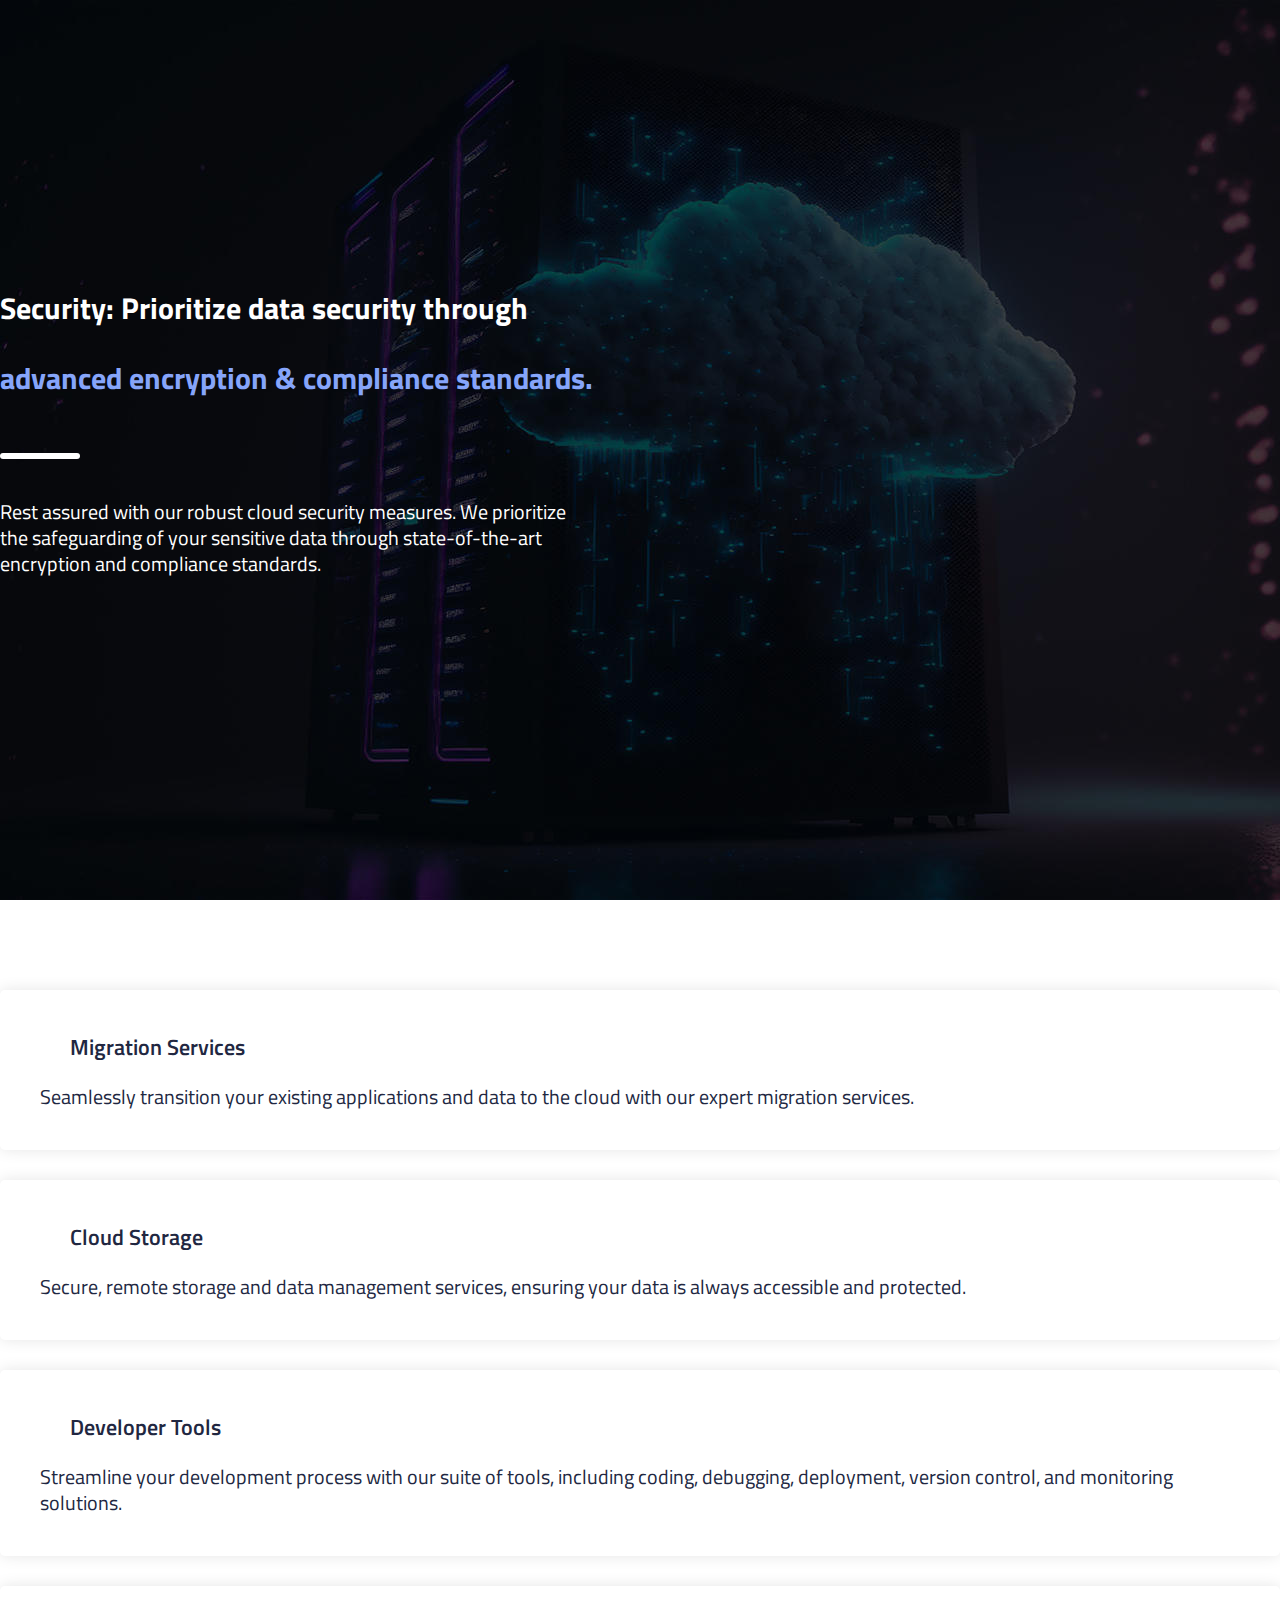
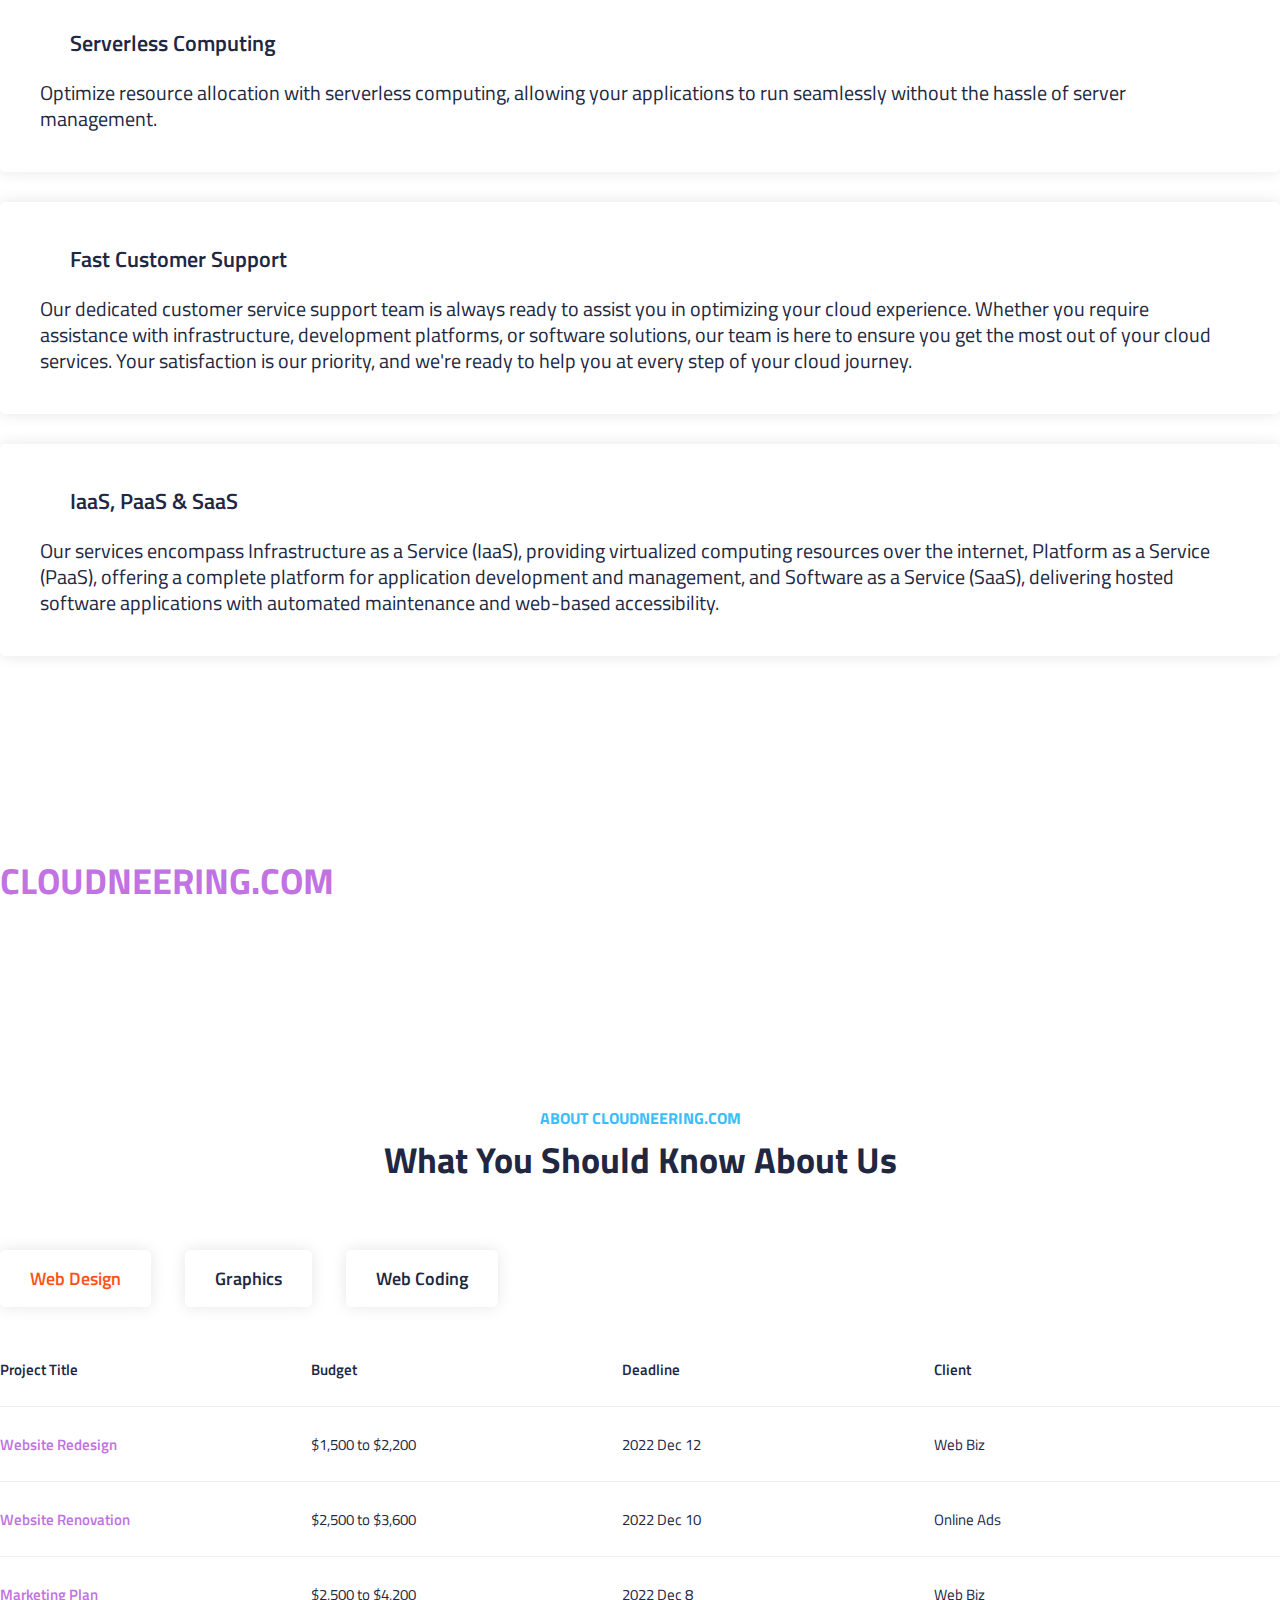
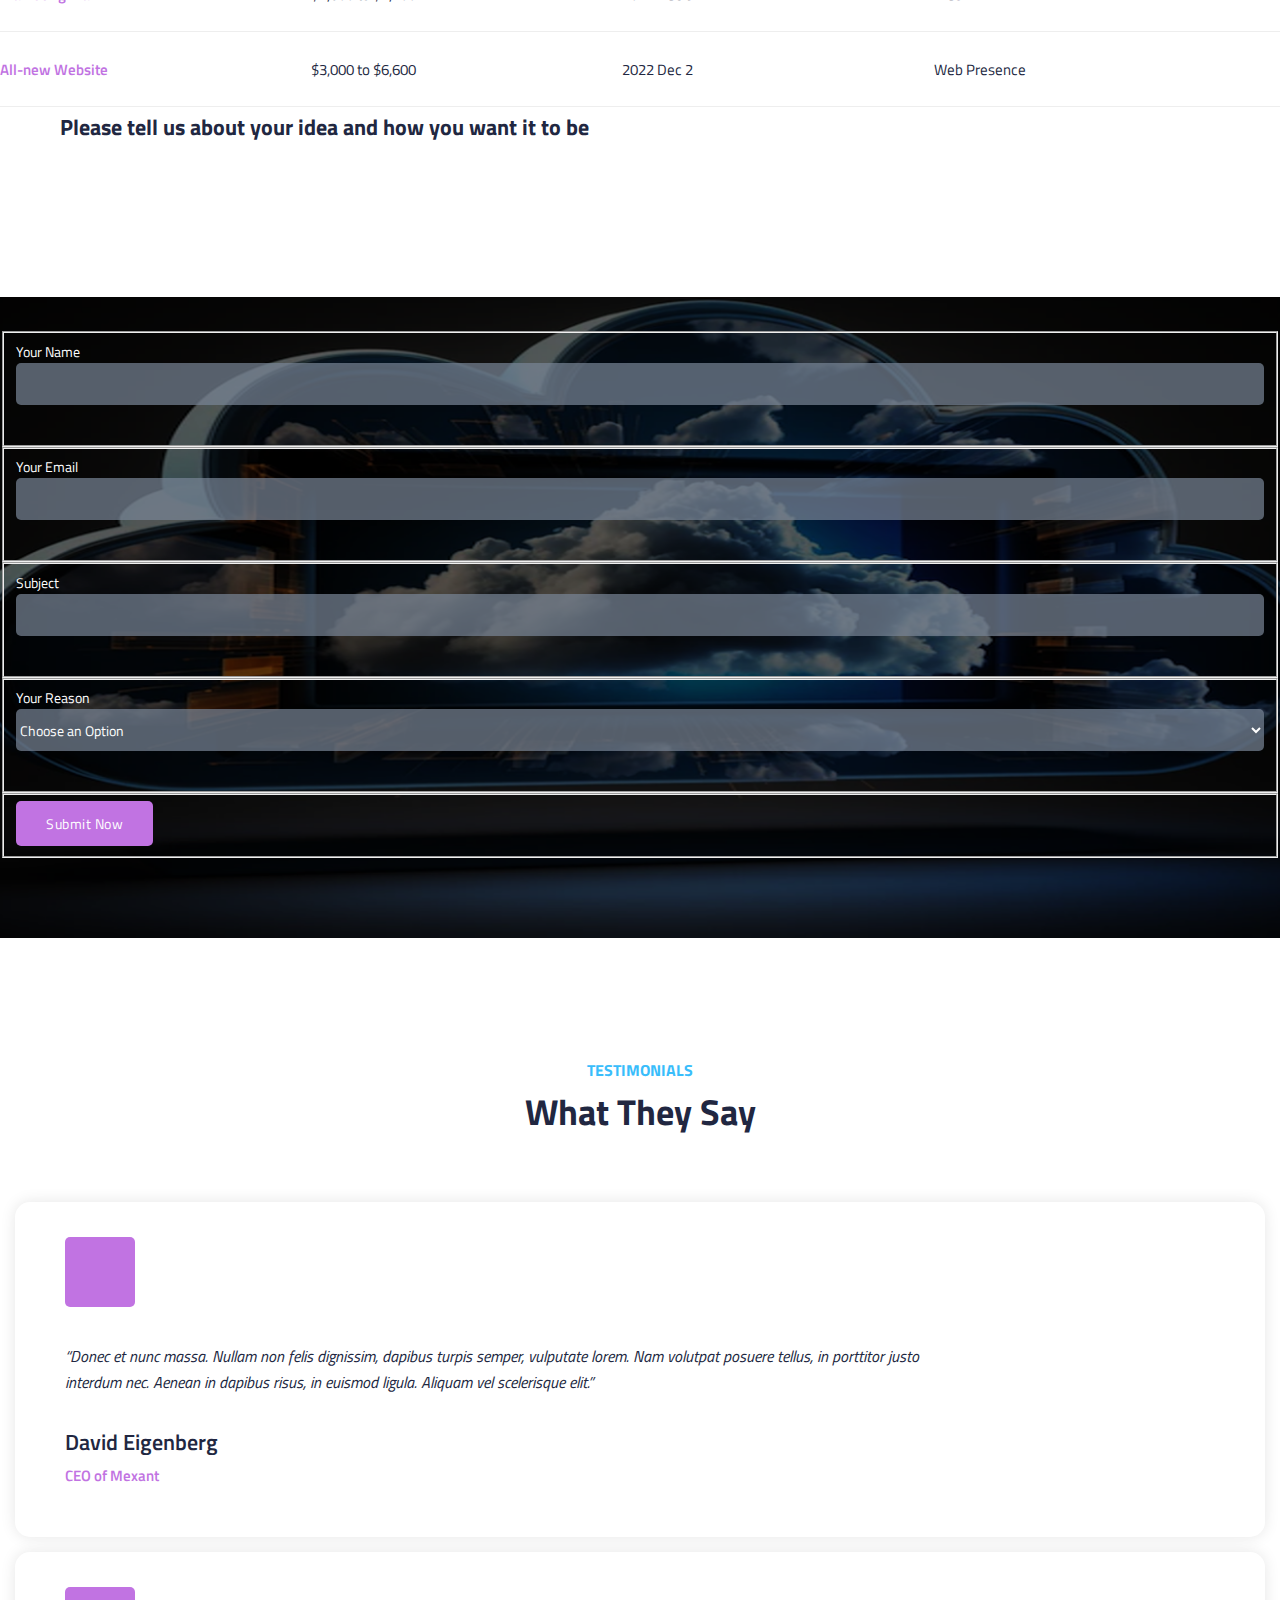
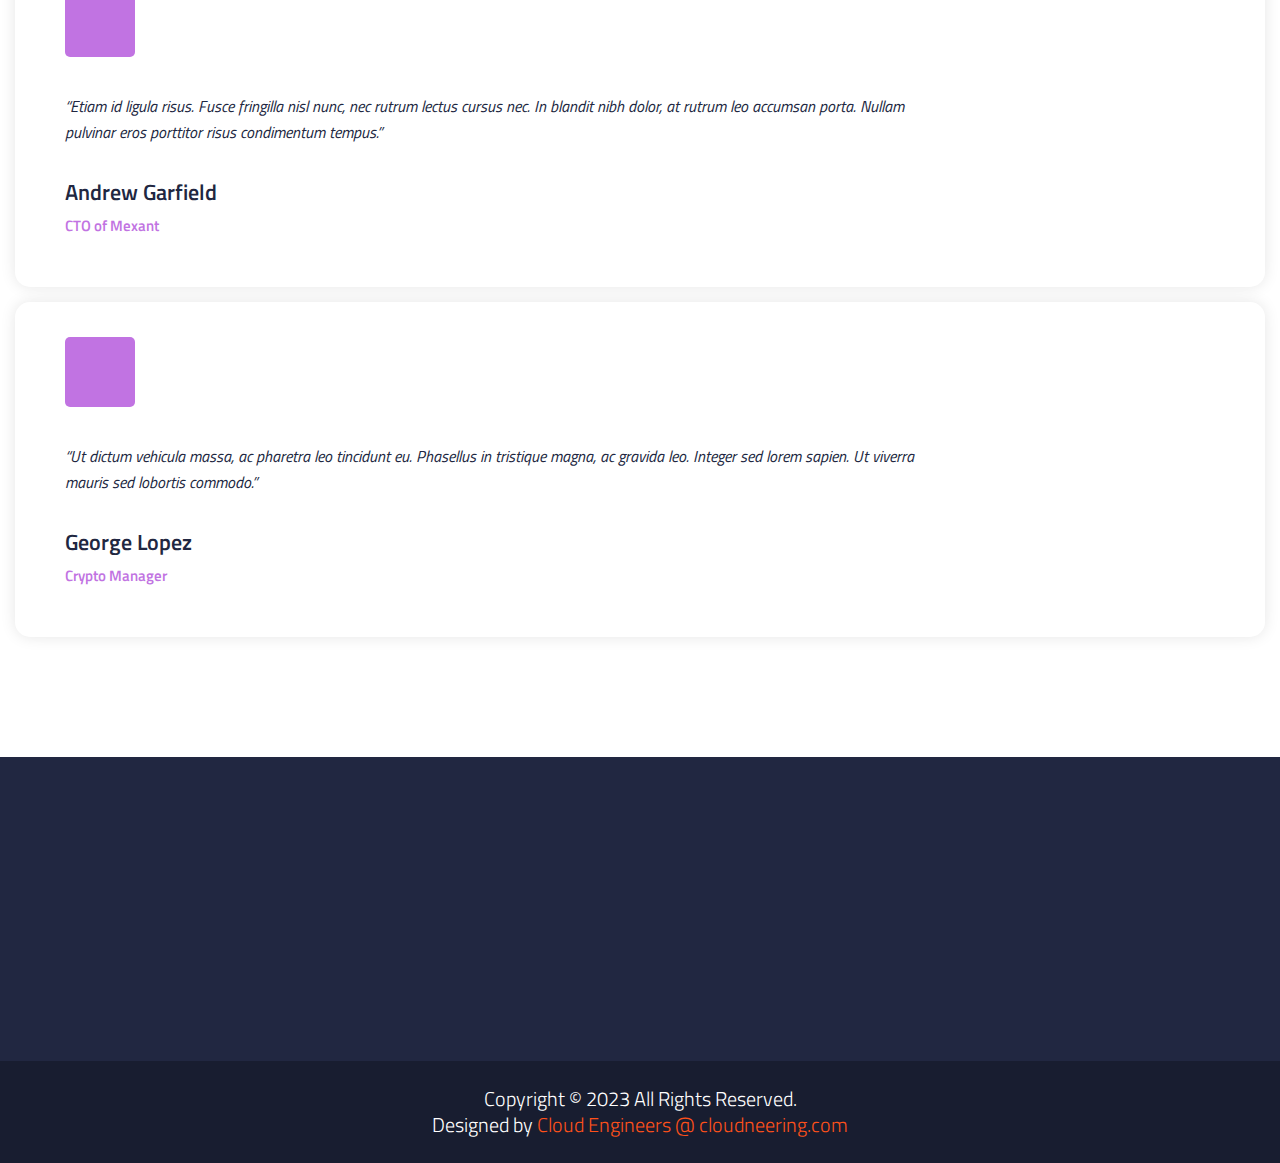
==== commit 6f5aa21a: "Commented some codes" ====
--- a/index.html
+++ b/index.html
@@ -50,14 +50,6 @@
                           <li class="scroll-to-section"><a href="#top" class="active">Home</a></li>
                           <li class="scroll-to-section"><a href="#services">Services</a></li>
                           <li class="scroll-to-section"><a href="#about">About</a></li>
-                          <li class="has-sub">
-                              <a href="javascript:void(0)">Pages</a>
-                              <ul class="sub-menu">
-                                  <li><a href="about-us.html">About Us</a></li>
-                                  <li><a href="our-services.html">Our Services</a></li>
-                                  <li><a href="contact-us.html">Contact Us</a></li>
-                              </ul>
-                          </li>
                           <li class="scroll-to-section"><a href="#testimonials">Testimonials</a></li>
                           <li><a href="contact-us.html">Contact Support</a></li> 
                       </ul>        
@@ -108,9 +100,9 @@
                     <div class="green-button">
                       <a href="#">Discover More</a>
                     </div>
-                    <div class="orange-button">
+                    <!--<div class="orange-button">
                       <a href="#">Contact Us</a>
-                    </div>
+                    </div>-->
                   </div>
                 </div>
               </div>
@@ -127,13 +119,13 @@
                   <h2>Security: Prioritize data security through <em>advanced encryption &amp; compliance standards.</em></h2>
                   <div class="div-dec"></div>
                   <p>Rest assured with our robust cloud security measures. We prioritize the safeguarding of your sensitive data through state-of-the-art encryption and compliance standards.</p>
-                  <div class="buttons">
+                  <!--<div class="buttons">
                     <div class="green-button">
                       <a href="#">Discover More</a>
                     </div>
                     <div class="orange-button">
                       <a href="#">Contact Us</a>
-                    </div>
+                    </div>-->
                   </div>
                 </div>
               </div>
@@ -341,10 +333,10 @@
         <div class="col-lg-4">
           <div class="right-content">
             <h4>Please tell us about your idea and how you want it to be</h4>
-            <p>You are allowed to use this template for your websites. You are <b>NOT allowed</b> to redistribute the template ZIP file on any other template websites.<br><br>Thank you for downloading and using our templates. Please tell your friends about our website.</p>
-            <div class="green-button">
+            <!--<p>You are allowed to use this template for your websites. You are <b>NOT allowed</b> to redistribute the template ZIP file on any other template websites.<br><br>Thank you for downloading and using our templates. Please tell your friends about our website.</p>-->
+            <!--<div class="green-button">
               <a href="about-us.html">Discover More</a>
-            </div>
+            </div>-->
           </div>
         </div>
       </div>
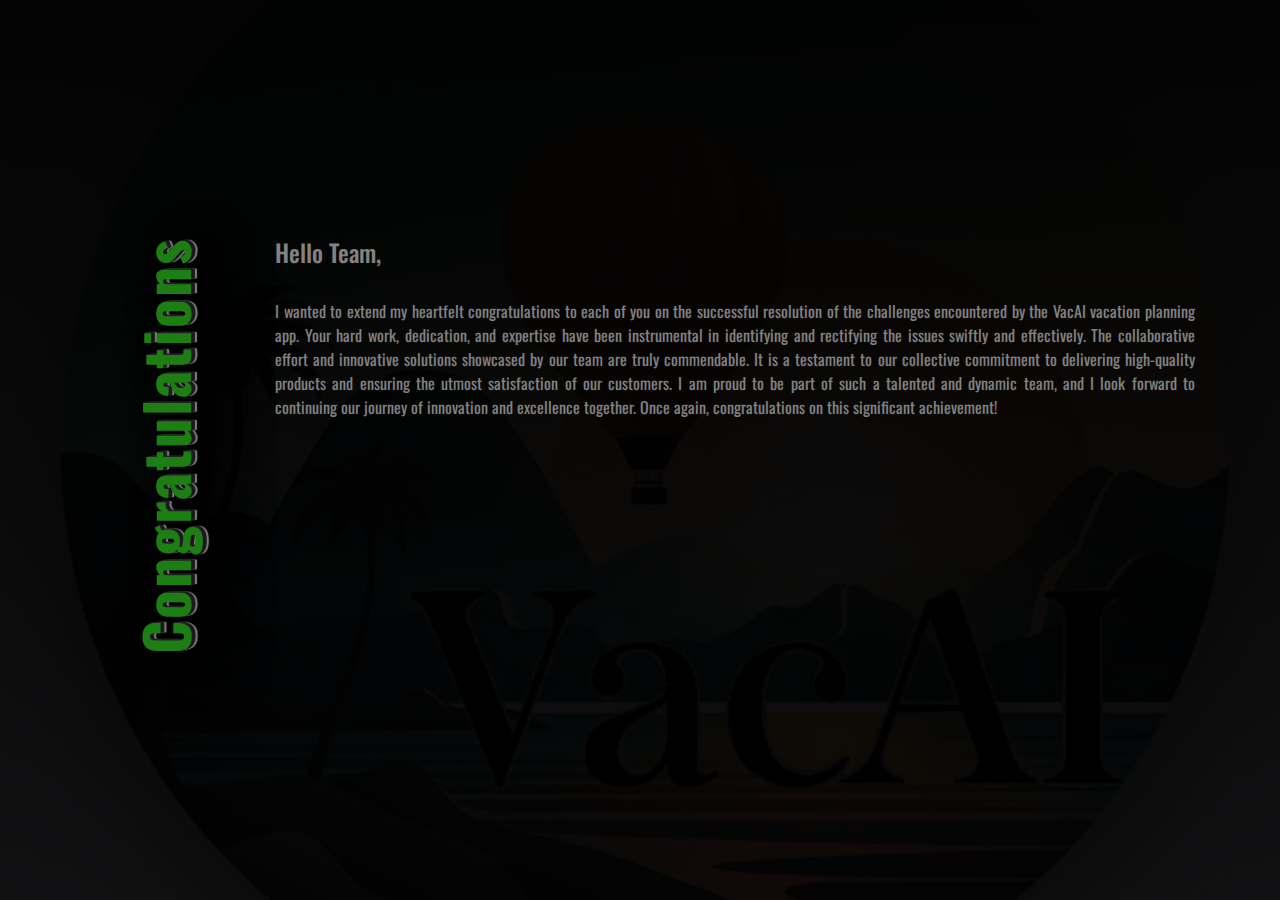
==== commit 7740548b: "something new about alx" ====
--- a/index.html
+++ b/index.html
@@ -1,551 +1,53 @@
 <!DOCTYPE html>
 <html lang="en">
-
-  <head>
-
-    <meta charset="utf-8">
-    <meta name="viewport" content="width=device-width, initial-scale=1, shrink-to-fit=no">
-    <meta name="description" content="">
-    <meta name="author" content="">
-    <link href="https://fonts.googleapis.com/css2?family=Poppins:wght@100;200;300;400;500;600;700;800;900&display=swap" rel="stylesheet">
-
-    <title>Cloudneering</title>
-
-    <!-- Bootstrap core CSS -->
-    <link href="vendor/bootstrap/css/bootstrap.min.css" rel="stylesheet">
-    
-
-
-    <!-- Additional CSS Files -->
-    <link rel="stylesheet" href="assets/css/fontawesome.css">
-    <link rel="stylesheet" href="assets/css/templatemo-574-mexant.css">
-    <link rel="stylesheet" href="assets/css/owl.css">
-    <link rel="stylesheet" href="assets/css/animate.css">
-    <link rel="stylesheet" href="https://unpkg.com/swiper@7/swiper-bundle.min.css">
-<!--
-
-TemplateMo 574 Mexant
-
-https://templatemo.com/tm-574-mexant
-
--->
-  </head>
-
+<head>
+    <meta charset="UTF-8">
+  <meta name='viewport' content='width=device-width, initial-scale=1, shrink-to-fit=no'>
+  <title>waga</title>
+  <link rel="stylesheet" href="https://stackpath.bootstrapcdn.com/bootstrap/4.5.2/css/bootstrap.min.css">
+  <link rel='stylesheet' href='style.css'>
+</head>
 <body>
 
-
-  <!-- ***** Header Area Start ***** -->
-  <header class="header-area header-sticky">
-      <div class="container">
-          <div class="row">
-              <div class="col-12">
-                  <nav class="main-nav">
-                      <!-- ***** Logo Start ***** -->
-                      <a href="index.html" class="logo">
-                          <img src="assets/images/logo.png" alt="">
-                      </a>
-                      <!-- ***** Logo End ***** -->
-                      <!-- ***** Menu Start ***** -->
-                      <ul class="nav">
-                          <li class="scroll-to-section"><a href="#top" class="active">Home</a></li>
-                          <li class="scroll-to-section"><a href="#services">Services</a></li>
-                          <li class="scroll-to-section"><a href="#about">About</a></li>
-                          <li class="scroll-to-section"><a href="#testimonials">Testimonials</a></li>
-                          <li><a href="contact-us.html">Contact Support</a></li> 
-                      </ul>        
-                      <a class='menu-trigger'>
-                          <span>Menu</span>
-                      </a>
-                      <!-- ***** Menu End ***** -->
-                  </nav>
-              </div>
-          </div>
-      </div>
-  </header>
-  <!-- ***** Header Area End ***** -->
-
-  <!-- ***** Main Banner Area Start ***** -->
-  <div class="swiper-container" id="top">
-    <div class="swiper-wrapper">
-      <div class="swiper-slide">
-        <div class="slide-inner" style="background-image:url(assets/images/slide-01.jpg)">
-          <div class="container">
-            <div class="row">
-              <div class="col-lg-8">
-                <div class="header-text">
-                  <h2>Cost Efficiency: <em>Optimize your IT spending  </em>with cloud solutions that invest wisely in scalable resources.</h2>
-                  <div class="div-dec"></div>
-                  <p>Optimizing IT spending with cloud solutions involves a strategic approach to managing your organization's technology resources more efficiently and cost-effectively.</p>
-                  <div class="buttons">
-                    <div class="orange-button">
-                      <a href="#">Contact Us</a>
-                    </div>
-                  </div>
-                </div>
-              </div>
-            </div>
-          </div>
-        </div>
-      </div>
-      <div class="swiper-slide">
-        <div class="slide-inner" style="background-image:url(assets/images/slide-02.jpg)">
-          <div class="container">
-            <div class="row">
-              <div class="col-lg-8">
-                <div class="header-text">
-                  <h2><em>Scalability:</em> Effortlessly scale resources to match growth with agile cloud services.</h2>
-                  <div class="div-dec"></div>
-                  <p>Our cloud services provide the agility your business requires. You can effortlessly scale resources up or down, ensuring your IT environment evolves with your growth.</p>
-                  <div class="buttons">
-                    <div class="green-button">
-                      <a href="#">Discover More</a>
-                    </div>
-                    <!--<div class="orange-button">
-                      <a href="#">Contact Us</a>
-                    </div>-->
-                  </div>
-                </div>
-              </div>
-            </div>
-          </div>
-        </div>
-      </div>
-      <div class="swiper-slide">
-        <div class="slide-inner" style="background-image:url(assets/images/slide-03.jpg)">
-          <div class="container">
-            <div class="row">
-              <div class="col-lg-8">
-                <div class="header-text">
-                  <h2>Security: Prioritize data security through <em>advanced encryption &amp; compliance standards.</em></h2>
-                  <div class="div-dec"></div>
-                  <p>Rest assured with our robust cloud security measures. We prioritize the safeguarding of your sensitive data through state-of-the-art encryption and compliance standards.</p>
-                  <!--<div class="buttons">
-                    <div class="green-button">
-                      <a href="#">Discover More</a>
-                    </div>
-                    <div class="orange-button">
-                      <a href="#">Contact Us</a>
-                    </div>-->
-                  </div>
-                </div>
-              </div>
-            </div>
-          </div>
-        </div>
-      </div>
-    </div>
-    <div class="swiper-button-next swiper-button-white"></div>
-    <div class="swiper-button-prev swiper-button-white"></div>
-  </div>
-
-  <!-- ***** Main Banner Area End ***** -->
-
-  <section class="services" id="services">
+  <section class="sec">
     <div class="container">
       <div class="row">
-        <div class="col-lg-6">
-          <div class="service-item">
-            <i class="fas fa-archive"></i>
-            <h4>Migration Services</h4>
-            <p>Seamlessly transition your existing applications and data to the cloud with our expert migration services.</p>
-          </div>
+        <div class="col-lg-2 col-md-12 col-sm-12 col-12">
+          <h1>Congratulations</h1>
         </div>
-        <div class="col-lg-6">
-          <div class="service-item">
-            <i class="fas fa-cloud"></i>
-            <h4>Cloud Storage</h4>
-            <p>Secure, remote storage and data management services, ensuring your data is always accessible and protected.</p>
-          </div>
-        </div>
-        <div class="col-lg-6">
-          <div class="service-item">
-            <i class="fas fa-charging-station"></i>
-            <h4>Developer Tools</h4>
-            <p>Streamline your development process with our suite of tools, including coding, debugging, deployment, version control, and monitoring solutions.</p>
-          </div>
-        </div>
-        <div class="col-lg-6">
-          <div class="service-item">
-            <i class="fas fa-suitcase"></i>
-            <h4>Serverless Computing</h4>
-            <p>Optimize resource allocation with serverless computing, allowing your applications to run seamlessly without the hassle of server management.</p>
-          </div>
-        </div>
-        <div class="col-lg-6">
-          <div class="service-item">
-            <i class="fas fa-archway"></i>
-            <h4>Fast Customer Support</h4>
-            <p>Our dedicated customer service support team is always ready to assist you in optimizing your cloud experience. Whether you require assistance with infrastructure, development platforms, or software solutions, our team is here to ensure you get the most out of your cloud services. Your satisfaction is our priority, and we're ready to help you at every step of your cloud journey.</p>
-          </div>
-        </div>
-        <div class="col-lg-6">
-          <div class="service-item">
-            <i class="fas fa-puzzle-piece"></i>
-            <h4>IaaS, PaaS & SaaS</h4>
-            <p>Our services encompass Infrastructure as a Service (IaaS), providing virtualized computing resources over the internet, Platform as a Service (PaaS), offering a complete platform for application development and management, and Software as a Service (SaaS), delivering hosted software applications with automated maintenance and web-based accessibility.</p>
+        <div class="col-lg-10 col-md-12 col-sm-12 col-12">
+          <div class="text text-center">
+            <h4 class="text-white text-left">Hello Team,</h4>
+            <br/>
+            <p class="text-justify text-white">
+              I wanted to extend my heartfelt congratulations to each of you on the successful resolution of the challenges encountered by the VacAI vacation planning app. Your hard work, dedication, and expertise have been instrumental in identifying and rectifying the issues swiftly and effectively.
+              
+              The collaborative effort and innovative solutions showcased by our team are truly commendable. It is a testament to our collective commitment to delivering high-quality products and ensuring the utmost satisfaction of our customers.
+              
+              I am proud to be part of such a talented and dynamic team, and I look forward to continuing our journey of innovation and excellence together.
+              
+              Once again, congratulations on this significant achievement! 
+            </p>
           </div>
         </div>
       </div>
     </div>
   </section>
 
-  <section class="simple-cta">
-    <div class="container">
-      <div class="row">
-        <div class="col-lg-5">
-          <h4><strong><em>CLOUDNEERING.COM </em></strong>Your cloud solutions partner!</h4>
-        </div>
-        <div class="col-lg-7">
-        </div>
-      </div>
-    </div>
-  </section>
+  <script src="https://code.jquery.com/jquery-3.5.1.slim.min.js"></script>
+<script src="https://cdn.jsdelivr.net/npm/popper.js@1.16.1/dist/umd/popper.min.js" integrity="sha384-9/reFTGAW83EW2RDu2S0VKaIzap3H66lZH81PoYlFhbGU+6BZp6G7niu735Sk7lN" crossorigin="anonymous"></script>
+<script src="https://stackpath.bootstrapcdn.com/bootstrap/4.5.2/js/bootstrap.min.js"></script>
 
-  <section class="about-us" id="about">
-    <div class="container">
-      <div class="row">
-        <div class="col-lg-6 offset-lg-3">
-          <div class="section-heading">
-            <h6>About Cloudneering.com</h6>
-            <h4>What you should know about us</h4>
-          </div>
-        </div>
-        <div class="col-lg-8">
-          <div class="naccs">
-            <div class="tabs">
-              <div class="row">
-                <div class="col-lg-12">
-                  <div class="menu">
-                    <div class="active gradient-border"><span>Web Design</span></div>
-                    <div class="gradient-border"><span>Graphics</span></div>
-                    <div class="gradient-border"><span>Web Coding</span></div>
-                  </div>
-                </div>
-                <div class="col-lg-12">
-                  <ul class="nacc">
-                    <li class="active">
-                      <div>
-                        <div class="main-list">
-                          <span class="title">Project Title</span>
-                          <span class="title">Budget</span>
-                          <span class="title">Deadline</span>
-                          <span class="title">Client</span>
-                        </div>
-                        <div class="list-item">
-                          <span class="item item-title">Website Redesign</span>
-                          <span class="item">$1,500 to $2,200</span>
-                          <span class="item">2022 Dec 12</span>
-                          <span class="item">Web Biz</span>
-                        </div>
-                        <div class="list-item">
-                          <span class="item item-title">Website Renovation</span>
-                          <span class="item">$2,500 to $3,600</span>
-                          <span class="item">2022 Dec 10</span>
-                          <span class="item">Online Ads</span>
-                        </div>
-                        <div class="list-item">
-                          <span class="item item-title">Marketing Plan</span>
-                          <span class="item">$2,500 to $4,200</span>
-                          <span class="item">2022 Dec 8</span>
-                          <span class="item">Web Biz</span>
-                        </div>
-                        <div class="list-item last-item">
-                          <span class="item item-title">All-new Website</span>
-                          <span class="item">$3,000 to $6,600</span>
-                          <span class="item">2022 Dec 2</span>
-                          <span class="item">Web Presence</span>
-                        </div>
-                      </div>
-                    </li>
-                    <li>
-                      <div>
-                        <div class="main-list">
-                          <span class="title">Project Title</span>
-                          <span class="title">Budget</span>
-                          <span class="title">Deadline</span>
-                          <span class="title">Client</span>
-                        </div>
-                        <div class="list-item">
-                          <span class="item item-title">Graphics Redesign</span>
-                          <span class="item">$500 to $800</span>
-                          <span class="item">2022 Nov 24</span>
-                          <span class="item">Media One</span>
-                        </div>
-                        <div class="list-item">
-                          <span class="item item-title">Digital Graphics</span>
-                          <span class="item">$1,500 to $3,000</span>
-                          <span class="item">2022 Nov 18</span>
-                          <span class="item">Second Media</span>
-                        </div>
-                        <div class="list-item">
-                          <span class="item item-title">New Artworks</span>
-                          <span class="item">$2,200 to $4,400</span>
-                          <span class="item">2022 Nov 10</span>
-                          <span class="item">Artwork Push</span>
-                        </div>
-                        <div class="list-item last-item">
-                          <span class="item item-title">Complex Arts</span>
-                          <span class="item">$1,100 to $2,400</span>
-                          <span class="item">2022 Nov 3</span>
-                          <span class="item">Media One</span>
-                        </div>
-                    </li>
-                    <li>
-                      <div>
-                        <div class="main-list">
-                          <span class="title">Project Title</span>
-                          <span class="title">Budget</span>
-                          <span class="title">Estimated</span>
-                          <span class="title">Technology</span>
-                        </div>
-                        <div class="list-item">
-                          <span class="item item-title">Backend Coding</span>
-                          <span class="item">$2,000 to $5,000</span>
-                          <span class="item">2022 Nov 28</span>
-                          <span class="item">PHP MySQL</span>
-                        </div>
-                        <div class="list-item">
-                          <span class="item item-title">New Web App</span>
-                          <span class="item">$1,500 to $3,000</span>
-                          <span class="item">2022 Nov 18</span>
-                          <span class="item">Python Programming</span>
-                        </div>
-                        <div class="list-item">
-                          <span class="item item-title">Frontend Interactions</span>
-                          <span class="item">$3,000 to $6,000</span>
-                          <span class="item">2022 Nov 10</span>
-                          <span class="item">JavaScripts</span>
-                        </div>
-                        <div class="list-item last-item">
-                          <span class="item item-title">Video Creations</span>
-                          <span class="item">$1,800 to $4,400</span>
-                          <span class="item">2022 Nov 3</span>
-                          <span class="item">Multimedia</span>
-                        </div>
-                      </div>
-                    </li>
-                  </ul>
-                </div>
-              </div>
-            </div>
-          </div>
-        </div>
-        <div class="col-lg-4">
-          <div class="right-content">
-            <h4>Please tell us about your idea and how you want it to be</h4>
-            <!--<p>You are allowed to use this template for your websites. You are <b>NOT allowed</b> to redistribute the template ZIP file on any other template websites.<br><br>Thank you for downloading and using our templates. Please tell your friends about our website.</p>-->
-            <!--<div class="green-button">
-              <a href="about-us.html">Discover More</a>
-            </div>-->
-          </div>
-        </div>
-      </div>
-    </div>
-  </section>
+<script src="jquery.fireworks.js"></script>
 
-  <section class="calculator">
-    <div class="container">
-      <div class="row">
-        <div class="col-lg-7">
-          <div class="left-image">
-            <img src="assets/images/calculator-image.png" alt="">
-          </div>
-        </div>
-        <div class="col-lg-5">
-          <div class="section-heading">
-            <h4>Get Cloud related info</h4>
-          </div>
-          <form id="calculate" action="" method="get">
-            <div class="row">
-              <div class="col-lg-6">
-                <fieldset>
-                  <label for="name">Your Name</label>
-                  <input type="name" name="name" id="name" placeholder="" autocomplete="on" required>
-                </fieldset>
-              </div>
-              <div class="col-lg-6">
-                <fieldset>
-                  <label for="email">Your Email</label>
-                  <input type="text" name="email" id="email" pattern="[^ @]*@[^ @]*" placeholder="" required="">
-                </fieldset>
-              </div>
-              <div class="col-lg-12">
-                <fieldset>
-                  <label for="subject">Subject</label>
-                  <input type="subject" name="subject" id="subject" placeholder="" autocomplete="on" >
-                </fieldset>
-              </div>
-              <div class="col-lg-12">
-                <fieldset>
-                  <label for="chooseOption" class="form-label">Your Reason</label>
-                  <select name="Category" class="form-select" aria-label="Default select example" id="chooseOption" onchange="this.form.click()">
-                      <option selected>Choose an Option</option>
-                      <option type="checkbox" name="option1" value="Online Banking">Migrating to cloud</option>
-                      <option value="Financial Control">Having issues with deployed services</option>
-                      <option value="Yearly Profit">General enjuiry</option>
-                      <option value="Crypto Investment">Pricing and other reasons</option>
-                  </select>
-              </fieldset>
-              </div>
-              <div class="col-lg-12">
-                <fieldset>
-                  <button type="submit" id="form-submit" class="orange-button">Submit Now</button>
-                </fieldset>
-              </div>
-            </div>
-          </form>
-        </div>
-      </div>
-    </div>
-  </section>
-
-  <section class="testimonials" id="testimonials">
-    <div class="container">
-      <div class="row">
-        <div class="col-lg-6 offset-lg-3">
-          <div class="section-heading">
-            <h6>Testimonials</h6>
-            <h4>What They Say</h4>
-          </div>
-        </div>
-        <div class="col-lg-10 offset-lg-1">
-          <div class="owl-testimonials owl-carousel" style="position: relative; z-index: 5;">
-            <div class="item">
-              <i class="fa fa-quote-left"></i>
-              <p>“Donec et nunc massa. Nullam non felis dignissim, dapibus turpis semper, vulputate lorem. Nam volutpat posuere tellus, in porttitor justo interdum nec. Aenean in dapibus risus, in euismod ligula. Aliquam vel scelerisque elit.”</p>
-              <h4>David Eigenberg</h4>
-              <span>CEO of Mexant</span>
-              <div class="right-image">
-                <img src="assets/images/testimonials-01.jpg" alt="">
-              </div>
-            </div>
-            <div class="item">
-              <i class="fa fa-quote-left"></i>
-              <p>“Etiam id ligula risus. Fusce fringilla nisl nunc, nec rutrum lectus cursus nec. In blandit nibh dolor, at rutrum leo accumsan porta. Nullam pulvinar eros porttitor risus condimentum tempus.”</p>
-              <h4>Andrew Garfield</h4>
-              <span>CTO of Mexant</span>
-              <div class="right-image">
-                <img src="assets/images/testimonials-01.jpg" alt="">
-              </div>
-            </div>
-            <div class="item">
-              <i class="fa fa-quote-left"></i>
-              <p>“Ut dictum vehicula massa, ac pharetra leo tincidunt eu. Phasellus in tristique magna, ac gravida leo. Integer sed lorem sapien. Ut viverra mauris sed lobortis commodo.”</p>
-              <h4>George Lopez</h4>
-              <span>Crypto Manager</span>
-              <div class="right-image">
-                <img src="assets/images/testimonials-01.jpg" alt="">
-              </div>
-            </div>
-          </div>
-        </div>
-      </div>
-    </div>
-  </section>
-
-  <section class="partners">
-    <div class="container">
-      <div class="row">
-        <div class="col-lg-2 col-sm-4 col-6">
-          <div class="item">
-            <img src="assets/images/client-01.png" alt="">
-          </div>
-        </div>
-        <div class="col-lg-2 col-sm-4 col-6">
-          <div class="item">
-            <img src="assets/images/client-01.png" alt="">
-          </div>
-        </div>
-        <div class="col-lg-2 col-sm-4 col-6">
-          <div class="item">
-            <img src="assets/images/client-01.png" alt="">
-          </div>
-        </div>
-        <div class="col-lg-2 col-sm-4 col-6">
-          <div class="item">
-            <img src="assets/images/client-01.png" alt="">
-          </div>
-        </div>
-        <div class="col-lg-2 col-sm-4 col-6">
-          <div class="item">
-            <img src="assets/images/client-01.png" alt="">
-          </div>
-        </div>
-        <div class="col-lg-2 col-sm-4 col-6">
-          <div class="item">
-            <img src="assets/images/client-01.png" alt="">
-          </div>
-        </div>
-      </div>
-    </div>
-  </section>
-
-  <footer>
-    <div class="container">
-      <div class="row">
-        <div class="col-lg-12">
-          <p>Copyright © 2023 All Rights Reserved. 
-          
-          <br>Designed by <a title="CSS Templates" rel="sponsored" href="#" target="_blank">Cloud Engineers @ cloudneering.com</a></p>
-        </div>
-      </div>
-    </div>
-  </footer>
-
-  <!-- Scripts -->
-  <!-- Bootstrap core JavaScript -->
-    <script src="vendor/jquery/jquery.min.js"></script>
-    <script src="vendor/bootstrap/js/bootstrap.bundle.min.js"></script>
-
-    <script src="assets/js/isotope.min.js"></script>
-    <script src="assets/js/owl-carousel.js"></script>
-
-    <script src="assets/js/tabs.js"></script>
-    <script src="assets/js/swiper.js"></script>
-    <script src="assets/js/custom.js"></script>
-    <script>
-        var interleaveOffset = 0.5;
-
-      var swiperOptions = {
-        loop: true,
-        speed: 1000,
-        grabCursor: true,
-        watchSlidesProgress: true,
-        mousewheelControl: true,
-        keyboardControl: true,
-        navigation: {
-          nextEl: ".swiper-button-next",
-          prevEl: ".swiper-button-prev"
-        },
-        on: {
-          progress: function() {
-            var swiper = this;
-            for (var i = 0; i < swiper.slides.length; i++) {
-              var slideProgress = swiper.slides[i].progress;
-              var innerOffset = swiper.width * interleaveOffset;
-              var innerTranslate = slideProgress * innerOffset;
-              swiper.slides[i].querySelector(".slide-inner").style.transform =
-                "translate3d(" + innerTranslate + "px, 0, 0)";
-            }      
-          },
-          touchStart: function() {
-            var swiper = this;
-            for (var i = 0; i < swiper.slides.length; i++) {
-              swiper.slides[i].style.transition = "";
-            }
-          },
-          setTransition: function(speed) {
-            var swiper = this;
-            for (var i = 0; i < swiper.slides.length; i++) {
-              swiper.slides[i].style.transition = speed + "ms";
-              swiper.slides[i].querySelector(".slide-inner").style.transition =
-                speed + "ms";
-            }
-          }
-        }
-      };
-
-      var swiper = new Swiper(".swiper-container", swiperOptions);
-    </script>
-  </body>
+<script>
+  $(".sec").fireworks({
+    sound: true,
+    width: "100%",
+    height: "100%",
+    opacity: 0.6
+  })
+</script>
+  
+</body>
 </html>--- a/style.css
+++ b/style.css
@@ -0,0 +1,67 @@
+@import url('https://fonts.googleapis.com/css?family=Oswald&display=swap');
+
+*{
+    margin: 0;
+    padding: 0;
+    box-sizing: border-box;
+}
+body{
+    font-family: "Oswald", sans-serif;
+}
+.sec{
+    position: relative;
+    width: 100%;
+    min-height: 100vh;
+    display: flex;
+    justify-content: center;
+    align-items: center;
+    background-image: linear-gradient(rgba(0, 0, 0, 0.9),
+                                      rgba(0,0,0,.5)),
+                                      url(bg.jpg);
+    background-size: cover;
+    background-position: center;
+    background-repeat: no-repeat;
+    background-attachment: fixed;                                    
+}
+h1{
+    position: relative;
+    width: 100%;
+    display: flex;
+    justify-content: center;
+    align-items: center;
+    writing-mode: vertical-lr;
+    transform: rotate(180deg);
+    color: #37f726;
+    letter-spacing: 2px;
+    font-weight: 700;
+    font-size: 3.7em;
+    text-shadow: 1px 1px 1px #474646,
+                 1px 2px 1px #313030,
+                 1px 3px 1px #333,
+                 1px 4px 1px #333,
+                 1px 5px 1px #fff,
+                 1px 6px 1px #fff,
+                 1px 18px 6px rgba(0,0,0,.9),   
+                 1px 22px 10px rgba(0,0,0,.9),   
+                 1px 25px 35px rgba(0,0,0,.9),   
+                 1px 30px 60px rgba(0,0,0,.9)  
+}
+
+@media (max-width: 991px) {
+    .sec{
+        padding: 0 15px;
+    }
+    h1{
+        font-size: 2em;
+        writing-mode: horizontal-tb;
+        transform: rotate(0deg);
+    }
+    .text{
+        background-color: rgba(150, 142, 142, 0.3);
+        padding: 30px;
+    }
+}
+
+
+  
+
